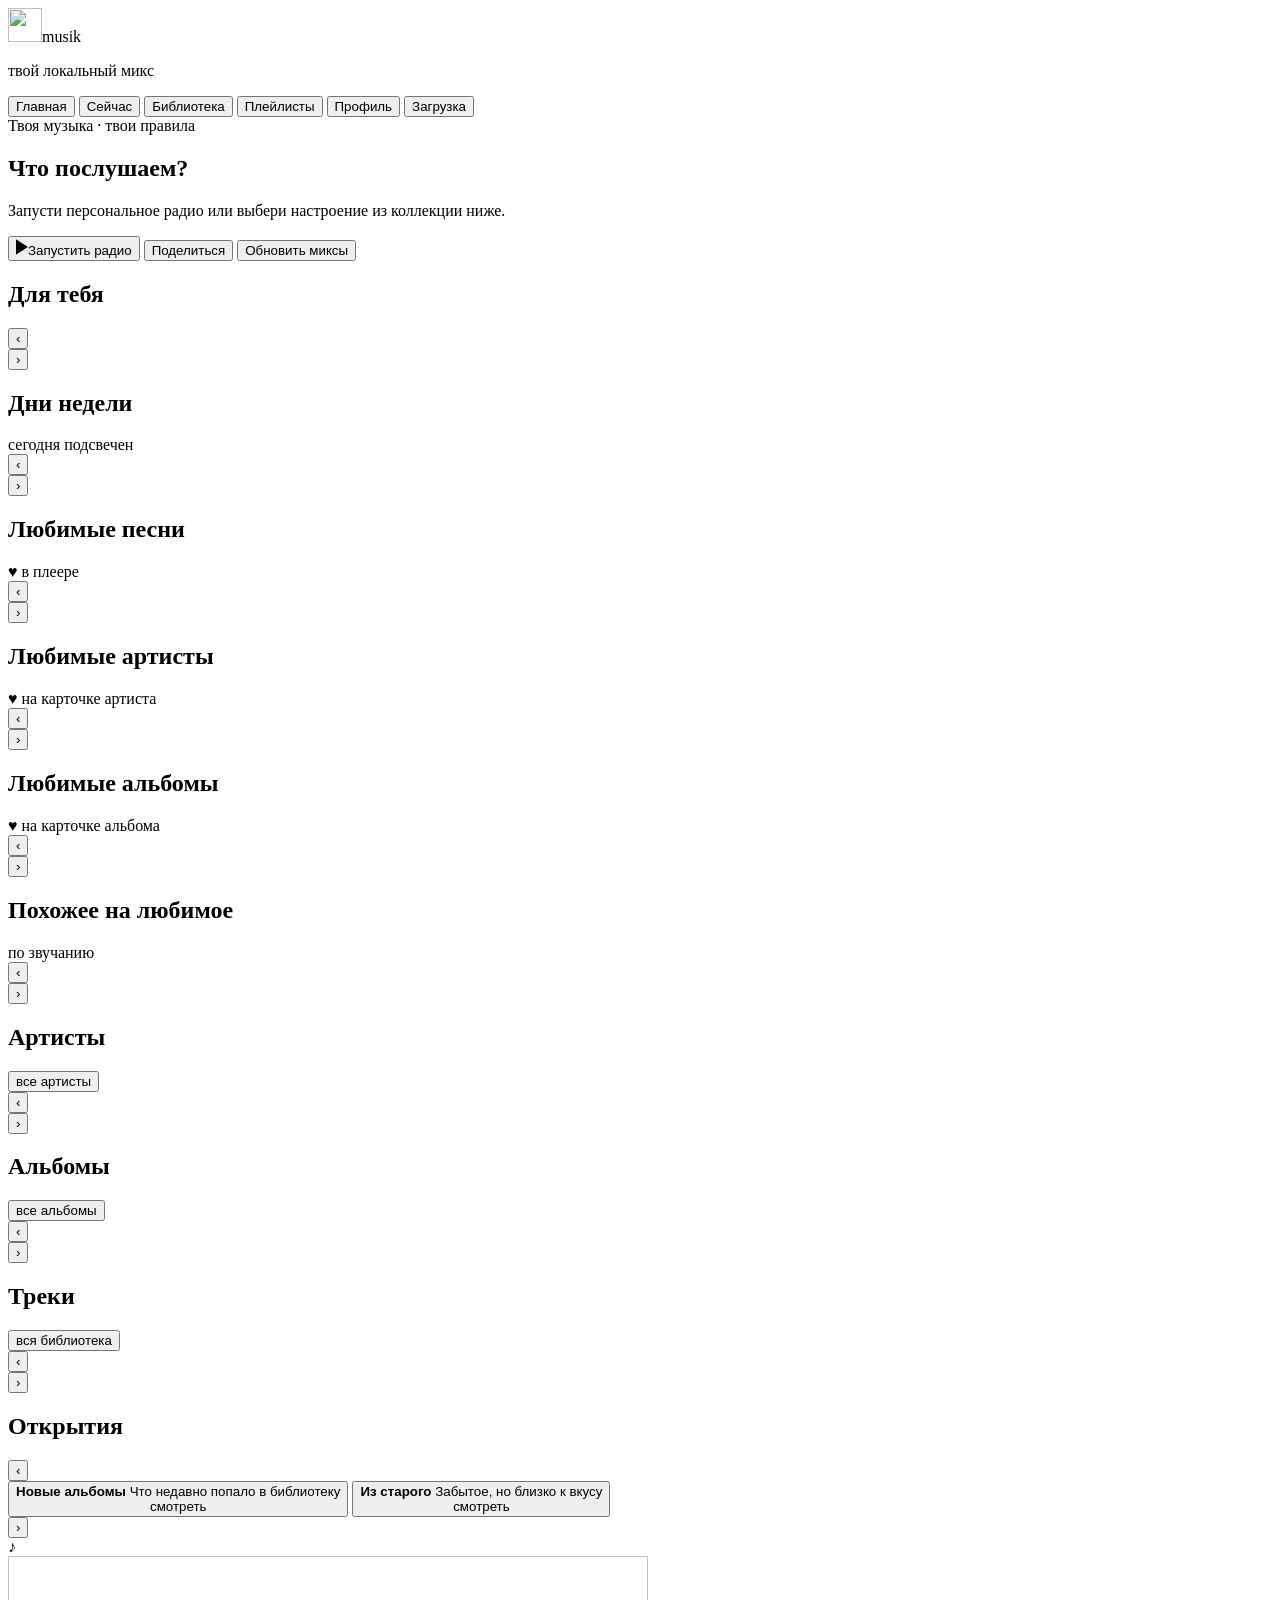
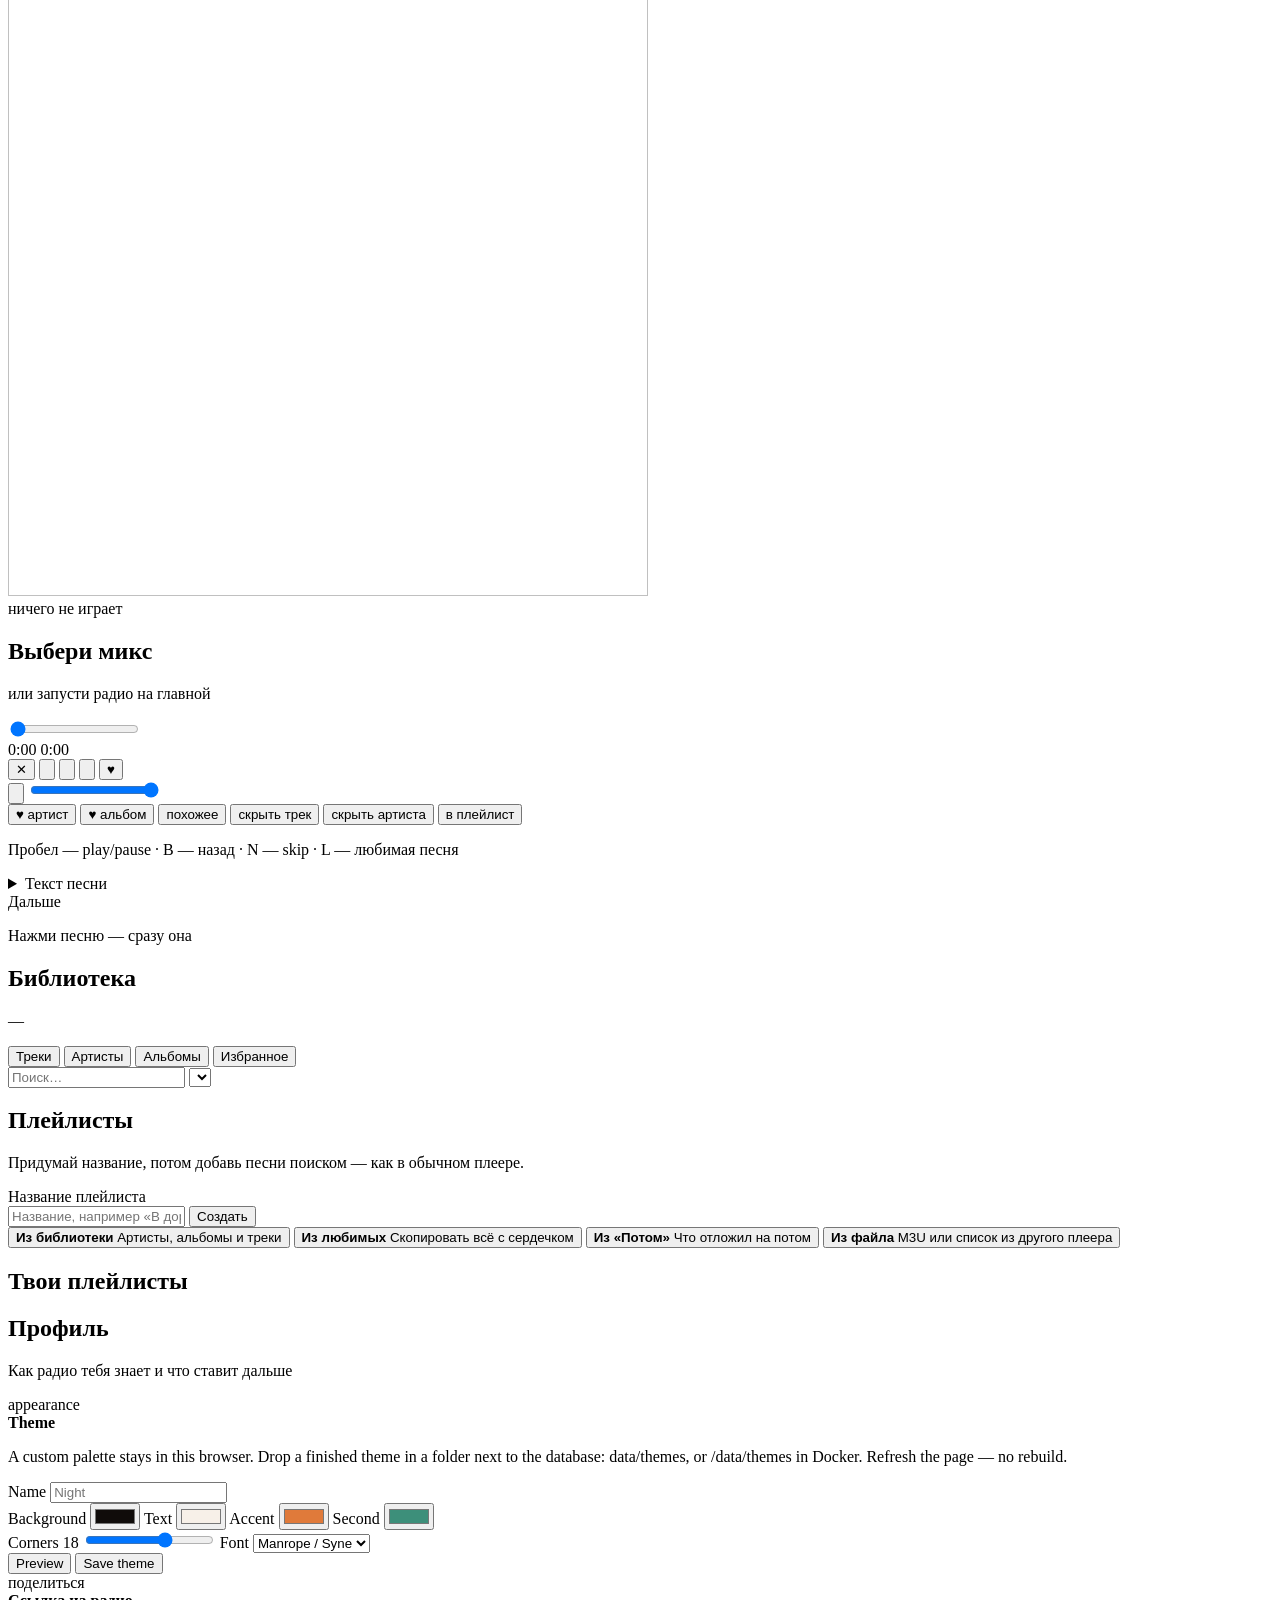
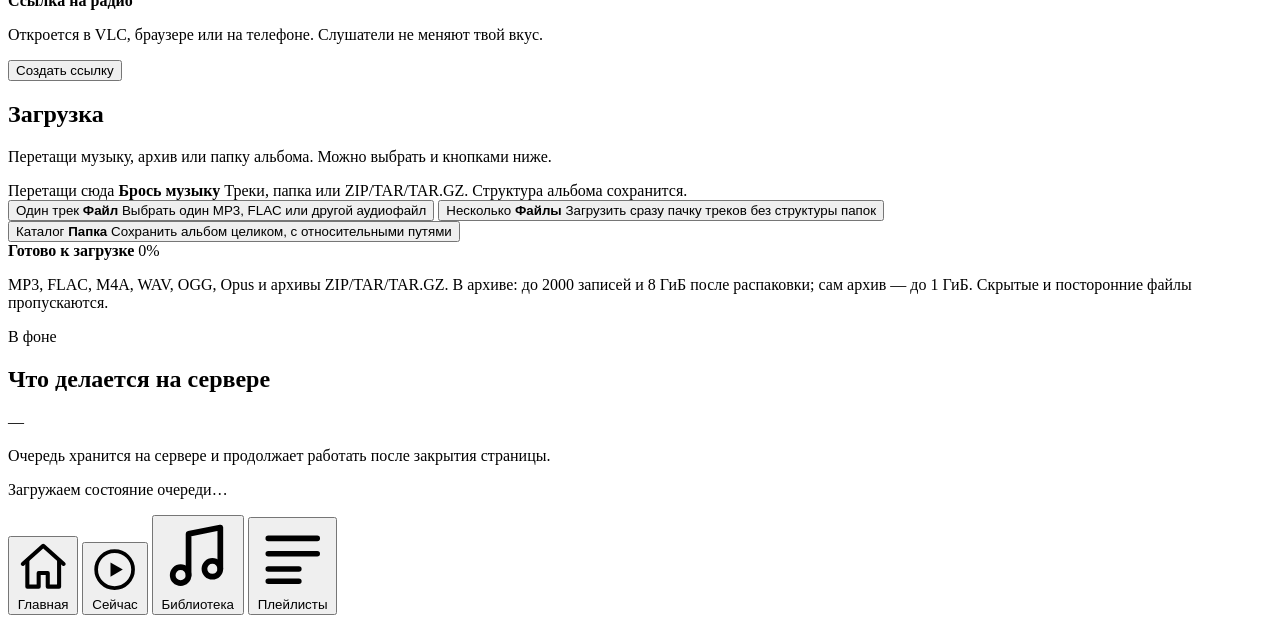
==== player/internal/static/index.html @ 5fa60661 "Accept album archives in uploads; prepare one mobile representation Uploads: - ZIP, TAR and TAR.GZ a" ====
<!DOCTYPE html>
<html lang="ru">
<head>
  <meta charset="utf-8" />
  <meta name="viewport" content="width=device-width, initial-scale=1, viewport-fit=cover" />
  <meta name="theme-color" content="#1a120c" />
  <script>
    (function () {
      try {
        var saved = JSON.parse(localStorage.getItem("musik_theme") || "null");
        if (saved && saved.id === "omarchy") {
          saved.id = "retro";
          localStorage.setItem("musik_theme", JSON.stringify(saved));
        }
        if (!saved || !saved.id || saved.id === "ember") return;
        var root = document.documentElement;
        if (/^[a-z][a-z0-9-]{0,31}$/.test(saved.id)) root.dataset.theme = saved.id;
        else if (saved.tokens) {
          root.dataset.theme = "custom";
          Object.keys(saved.tokens).forEach(function (key) {
            var value = saved.tokens[key];
            if (key.slice(0, 2) === "--" && typeof value === "string" && value.length < 180 && !/[;{}]|url\s*\(|expression\s*\(/i.test(value)) {
              root.style.setProperty(key, value);
            }
          });
          if (saved.scheme === "light") root.classList.add("theme-light");
        }
        var meta = document.querySelector('meta[name="theme-color"]');
        if (meta && saved.color) meta.setAttribute("content", saved.color);
      } catch (e) {}
    })();
  </script>
  <link rel="manifest" href="/manifest.webmanifest" />
  <link rel="icon" type="image/png" sizes="32x32" href="/icons/favicon-32.png" />
  <link rel="apple-touch-icon" href="/icons/apple-touch-icon.png" />
  <meta name="apple-mobile-web-app-capable" content="yes" />
  <meta name="apple-mobile-web-app-status-bar-style" content="black-translucent" />
  <meta name="apple-mobile-web-app-title" content="musik" />
  <title>musik</title>
  <link rel="stylesheet" href="/fonts.css" />
  <link rel="stylesheet" href="/themes/base.css" />
  <link rel="stylesheet" href="/style.css?v=retro24" />
  <script>
    (function () {
      try {
        var saved = JSON.parse(localStorage.getItem("musik_theme") || "null");
        if (saved && saved.id === "omarchy") saved.id = "retro";
        if (!saved || !/^[a-z][a-z0-9-]{0,31}$/.test(saved.id) || saved.id === "ember") return;
        document.write('<link rel="stylesheet" href="/themes/' + saved.id + '.css?v=retro3">');
      } catch (e) {}
    })();
  </script>
</head>
<body>
  <div id="login-gate" class="login-gate" hidden>
    <form id="login-form" class="login-card" autocomplete="current-password">
      <div class="brand"><img class="brand-logo" src="/icons/logo.png" alt="" width="34" height="34" decoding="async" />musik</div>
      <p class="tagline">Введи пароль, чтобы открыть библиотеку</p>
      <label class="sr-only" for="login-password">Пароль</label>
      <input id="login-password" type="password" name="password" placeholder="Пароль" required autofocus />
      <button type="submit" class="btn primary" id="login-submit">Войти</button>
      <p class="login-error" id="login-error" hidden></p>
    </form>
  </div>

  <div class="shell" id="app-shell">
    <header class="top">
      <div class="brand-block">
        <div class="brand"><img class="brand-logo" src="/icons/logo.png" alt="" width="34" height="34" decoding="async" />musik</div>
        <p class="tagline" id="maturity">твой локальный микс</p>
      </div>
      <nav class="tabs" aria-label="Разделы">
        <button type="button" class="tab active" data-view="home" aria-current="page">Главная</button>
        <button type="button" class="tab" data-view="player">Сейчас</button>
        <button type="button" class="tab" data-view="library">Библиотека</button>
        <button type="button" class="tab" data-view="collections">Плейлисты</button>
        <button type="button" class="tab" data-view="profile">Профиль</button>
        <button type="button" class="tab" data-view="upload">Загрузка</button>
        <button type="button" class="tab logout-tab" id="btn-logout" title="Выйти из аккаунта" hidden>Выйти</button>
      </nav>
    </header>

    <main>
      <section id="view-home" class="view active">
        <div class="home-intro">
          <div class="home-copy">
            <span class="eyebrow">Твоя музыка · твои правила</span>
            <h1>Что послушаем?</h1>
            <p>Запусти персональное радио или выбери настроение из коллекции ниже.</p>
          </div>
          <div class="home-actions">
            <button type="button" class="btn primary hero-play" id="btn-radio"><svg class="glyph" viewBox="8.75 5.5 10 13" width="12" height="16" aria-hidden="true"><path fill="currentColor" d="M8.75 5.5v13l10-6.5z"/></svg>Запустить радио</button>
            <button type="button" class="btn" id="btn-share-radio" title="Ссылка для VLC, браузера или телефона">Поделиться</button>
            <button type="button" class="btn quiet" id="btn-refresh-mixes">
              <span id="refresh-label">Обновить миксы</span>
            </button>
          </div>
          <div class="home-status">
            <p class="status-line" id="job-status" hidden></p>
            <p class="status-line" id="share-url-line" hidden></p>
          </div>
        </div>

        <section class="shelf">
          <div class="shelf-head">
            <h2>Для тебя</h2>
            <span class="shelf-hint" id="mix-hint"></span>
          </div>
          <div class="shelf-rail">
            <button type="button" class="shelf-nav prev" data-for="mix-cards" aria-label="Назад">‹</button>
            <div class="shelf-row" id="mix-cards"></div>
            <button type="button" class="shelf-nav next" data-for="mix-cards" aria-label="Вперёд">›</button>
          </div>
        </section>

        <section class="shelf">
          <div class="shelf-head">
            <h2>Дни недели</h2>
            <span class="shelf-hint">сегодня подсвечен</span>
          </div>
          <div class="shelf-rail">
            <button type="button" class="shelf-nav prev" data-for="weekday-cards" aria-label="Назад">‹</button>
            <div class="shelf-row" id="weekday-cards"></div>
            <button type="button" class="shelf-nav next" data-for="weekday-cards" aria-label="Вперёд">›</button>
          </div>
        </section>

        <section class="shelf">
          <div class="shelf-head">
            <h2>Любимые песни</h2>
            <span class="shelf-hint" id="fav-hint">♥ в плеере</span>
          </div>
          <div class="shelf-rail">
            <button type="button" class="shelf-nav prev" data-for="home-favorites" aria-label="Назад">‹</button>
            <div class="shelf-row smooth" id="home-favorites"></div>
            <button type="button" class="shelf-nav next" data-for="home-favorites" aria-label="Вперёд">›</button>
          </div>
        </section>

        <section class="shelf">
          <div class="shelf-head">
            <h2>Любимые артисты</h2>
            <span class="shelf-hint">♥ на карточке артиста</span>
          </div>
          <div class="shelf-rail">
            <button type="button" class="shelf-nav prev" data-for="home-fav-artists" aria-label="Назад">‹</button>
            <div class="shelf-row smooth" id="home-fav-artists"></div>
            <button type="button" class="shelf-nav next" data-for="home-fav-artists" aria-label="Вперёд">›</button>
          </div>
        </section>

        <section class="shelf">
          <div class="shelf-head">
            <h2>Любимые альбомы</h2>
            <span class="shelf-hint">♥ на карточке альбома</span>
          </div>
          <div class="shelf-rail">
            <button type="button" class="shelf-nav prev" data-for="home-fav-albums" aria-label="Назад">‹</button>
            <div class="shelf-row smooth" id="home-fav-albums"></div>
            <button type="button" class="shelf-nav next" data-for="home-fav-albums" aria-label="Вперёд">›</button>
          </div>
        </section>

        <section class="shelf">
          <div class="shelf-head">
            <h2>Похожее на любимое</h2>
            <span class="shelf-hint" id="rec-hint">по звучанию</span>
          </div>
          <div class="shelf-rail">
            <button type="button" class="shelf-nav prev" data-for="home-similar" aria-label="Назад">‹</button>
            <div class="shelf-row smooth" id="home-similar"></div>
            <button type="button" class="shelf-nav next" data-for="home-similar" aria-label="Вперёд">›</button>
          </div>
        </section>

        <section class="shelf">
          <div class="shelf-head">
            <h2>Артисты</h2>
            <div class="shelf-head-actions">
              <button type="button" class="text-link" data-lib-tab="artists">все артисты</button>
            </div>
          </div>
          <div class="shelf-rail">
            <button type="button" class="shelf-nav prev" data-for="home-artists" aria-label="Назад">‹</button>
            <div class="shelf-row smooth" id="home-artists"></div>
            <button type="button" class="shelf-nav next" data-for="home-artists" aria-label="Вперёд">›</button>
          </div>
        </section>

        <section class="shelf">
          <div class="shelf-head">
            <h2>Альбомы</h2>
            <div class="shelf-head-actions">
              <button type="button" class="text-link" data-lib-tab="albums">все альбомы</button>
            </div>
          </div>
          <div class="shelf-rail">
            <button type="button" class="shelf-nav prev" data-for="home-albums" aria-label="Назад">‹</button>
            <div class="shelf-row smooth" id="home-albums"></div>
            <button type="button" class="shelf-nav next" data-for="home-albums" aria-label="Вперёд">›</button>
          </div>
        </section>

        <section class="shelf">
          <div class="shelf-head">
            <h2>Треки</h2>
            <button type="button" class="text-link" data-lib-tab="tracks">вся библиотека</button>
          </div>
          <div class="shelf-rail">
            <button type="button" class="shelf-nav prev" data-for="home-tracks" aria-label="Назад">‹</button>
            <div class="shelf-row smooth" id="home-tracks"></div>
            <button type="button" class="shelf-nav next" data-for="home-tracks" aria-label="Вперёд">›</button>
          </div>
        </section>

        <section class="shelf">
          <div class="shelf-head"><h2>Открытия</h2></div>
          <div class="shelf-rail">
            <button type="button" class="shelf-nav prev" data-for="discover-cards" aria-label="Назад">‹</button>
            <div class="shelf-row" id="discover-cards">
              <button type="button" class="mix-card tone-b" id="btn-discover-new" data-tips="new">
                <div class="cover-blob blob-a"></div>
                <strong>Новые альбомы</strong>
                <span>Что недавно попало в библиотеку</span>
                <div class="mix-meta">смотреть</div>
              </button>
              <button type="button" class="mix-card tone-c" id="btn-discover-old" data-tips="old">
                <div class="cover-blob blob-b"></div>
                <strong>Из старого</strong>
                <span>Забытое, но близко к вкусу</span>
                <div class="mix-meta">смотреть</div>
              </button>
            </div>
            <button type="button" class="shelf-nav next" data-for="discover-cards" aria-label="Вперёд">›</button>
          </div>
          <div id="tips-panel" class="tips-panel hidden"></div>
        </section>
      </section>

      <section id="view-player" class="view">
        <div class="now-stage">
          <div class="now-art" id="art">
            <div class="art-fallback" id="art-fallback">♪</div>
            <img id="art-img" alt="" width="640" height="640" decoding="async">
          </div>
          <div class="now-meta">
            <div class="now-kicker">
              <div class="label" id="mode-label">ничего не играет</div>
              <span id="now-source" class="tag" hidden></span>
            </div>
            <h2 id="title">Выбери микс</h2>
            <p id="artist">или запусти радио на главной</p>

            <div class="progress-wrap">
              <input type="range" id="seek" min="0" max="1000" value="0" step="1" aria-label="Прогресс" />
              <div class="time-row">
                <span id="time-cur">0:00</span>
                <span id="time-dur">0:00</span>
              </div>
            </div>

            <audio id="audio" preload="metadata"></audio>

            <div class="transport">
              <div class="transport-btns">
                <button type="button" class="icon-btn" id="btn-dislike" title="Dislike">✕</button>
                <button type="button" class="icon-btn" id="btn-back" title="Назад"><svg class="glyph" viewBox="0 0 24 24" aria-hidden="true"><path fill="currentColor" d="M5.6 5.2h2.2v13.6H5.6zm11.6.3v13.6L8.4 12z"/></svg></button>
                <button type="button" class="icon-btn play-btn" id="btn-play" title="Play/Pause"><svg class="glyph" viewBox="0 0 24 24" aria-hidden="true"><path fill="currentColor" d="M8.75 5.5v13l10-6.5z"/></svg></button>
                <button type="button" class="icon-btn" id="btn-skip" title="Skip"><svg class="glyph" viewBox="0 0 24 24" aria-hidden="true"><path fill="currentColor" d="M16.2 5.2h2.2v13.6h-2.2zM6.8 5.5v13.6L15.6 12z"/></svg></button>
                <button type="button" class="icon-btn" id="btn-like" title="Любимая песня">♥</button>
              </div>
              <div class="volume-row">
                <button type="button" class="icon-btn sm" id="btn-mute" title="Звук" aria-label="Звук"><svg class="glyph" viewBox="0 0 24 24" aria-hidden="true"><path fill="currentColor" d="M4.5 9.2h3.4L12.2 5v14l-4.3-4.2H4.5z"/><path fill="none" stroke="currentColor" stroke-width="1.8" stroke-linecap="round" d="M16 9.2a4.2 4.2 0 0 1 0 5.6M18.2 7a7 7 0 0 1 0 10"/></svg></button>
                <input class="slider" id="volume" type="range" min="0" max="1" step="0.01" value="1" aria-label="Громкость">
              </div>
            </div>
            <div class="fav-extra">
              <button type="button" class="chip queue-open" id="btn-queue-open" hidden>Дальше в радио</button>
              <button type="button" class="chip" id="btn-fav-artist">♥ артист</button>
              <button type="button" class="chip" id="btn-fav-album">♥ альбом</button>
              <button type="button" class="chip" id="btn-similar-now">похожее</button>
              <button type="button" class="chip" id="btn-hide-track">скрыть трек</button>
              <button type="button" class="chip" id="btn-hide-artist">скрыть артиста</button>
              <button type="button" class="chip" id="btn-add-pl">в плейлист</button>
            </div>
            <p class="hint-keys">Пробел — play/pause · B — назад · N — skip · L — любимая песня</p>
            <details class="lyrics-box" id="lyrics-box">
              <summary>Текст песни</summary>
              <pre id="lyrics-text" class="lyrics-text">—</pre>
            </details>
          </div>
        </div>
        <div class="queue-panel">
          <div class="queue-head">
            <div>
              <div class="label" id="playlist-label">Дальше</div>
              <p class="sub" id="queue-hint">Нажми песню — сразу она</p>
            </div>
            <span class="shelf-hint" id="queue-count"></span>
          </div>
          <ol id="playlist" class="playlist"></ol>
          <ol id="queue" class="playlist" hidden></ol>
        </div>
      </section>

      <section id="view-library" class="view">
        <h1 class="page-title">Библиотека</h1>
        <p class="sub" id="lib-count">—</p>
        <div class="seg" role="tablist" aria-label="Разделы библиотеки">
          <button type="button" class="seg-btn active" data-lib="tracks">Треки</button>
          <button type="button" class="seg-btn" data-lib="artists">Артисты</button>
          <button type="button" class="seg-btn" data-lib="albums">Альбомы</button>
          <button type="button" class="seg-btn" data-lib="favorites">Избранное</button>
        </div>
        <div class="lib-tools">
          <input id="lib-filter" type="search" placeholder="Поиск…" autocomplete="off" />
          <select id="lib-sort" aria-label="Сортировка"></select>
        </div>
        <div id="lib-artist-head" class="lib-artist-head" hidden>
          <button type="button" class="text-link" id="lib-artist-back">← все артисты</button>
          <div class="lib-artist-title">
            <div class="lib-artist-photo" id="lib-artist-photo" hidden></div>
            <div>
              <h2 id="lib-artist-name"></h2>
              <p class="sub" id="lib-artist-meta"></p>
            </div>
          </div>
          <div class="lib-artist-actions">
            <button type="button" class="tiny" id="lib-artist-play">▶ Слушать всё</button>
            <button type="button" class="tiny" id="lib-artist-radio">Радио</button>
            <button type="button" class="tiny" id="lib-artist-playlist">В плейлист</button>
          </div>
        </div>
        <ul id="lib-list" class="track-list"></ul>
        <div id="lib-grid" class="lib-grid" hidden></div>
      </section>

      <section id="view-collections" class="view">
        <h1 class="page-title">Плейлисты</h1>
        <p class="sub">Придумай название, потом добавь песни поиском — как в обычном плеере.</p>

        <div class="panel pl-create">
          <label class="sr-only" for="pl-name">Название плейлиста</label>
          <div class="pl-create-row">
            <input id="pl-name" type="text" placeholder="Название, например «В дорогу»" autocomplete="off" />
            <button type="button" class="btn primary" id="btn-pl-create">Создать</button>
          </div>
          <div class="pl-quick">
            <button type="button" class="pl-quick-card" id="btn-pl-from-lib">
              <strong>Из библиотеки</strong>
              <span>Артисты, альбомы и треки</span>
            </button>
            <button type="button" class="pl-quick-card" id="btn-pl-from-fav">
              <strong>Из любимых</strong>
              <span>Скопировать всё с сердечком</span>
            </button>
            <button type="button" class="pl-quick-card" id="btn-pl-from-later">
              <strong>Из «Потом»</strong>
              <span>Что отложил на потом</span>
            </button>
            <button type="button" class="pl-quick-card" id="btn-pl-import">
              <strong>Из файла</strong>
              <span>M3U или список из другого плеера</span>
            </button>
          </div>
          <input id="pl-import-file" type="file" accept=".m3u,.m3u8,.json,text/plain,application/json" hidden />
        </div>

        <h2 class="pl-section-title">Твои плейлисты</h2>
        <div id="pl-list" class="pl-grid"></div>
        <div id="pl-detail" class="panel pl-detail" hidden></div>
      </section>

      <section id="view-profile" class="view">
        <h1 class="page-title">Профиль</h1>
        <p class="sub">Как радио тебя знает и что ставит дальше</p>
        <div id="settings-box" class="panel settings-panel"></div>
        <div class="panel theme-panel" id="theme-box">
          <div class="panel-kicker">appearance</div>
          <strong>Theme</strong>
          <p class="sub">A custom palette stays in this browser. Drop a finished theme in a folder next to the database: data/themes, or /data/themes in Docker. Refresh the page — no rebuild.</p>
          <div id="theme-list" class="theme-list"></div>
          <form id="theme-form" class="theme-form">
            <label>Name
              <input id="theme-name" type="text" maxlength="32" placeholder="Night" required />
            </label>
            <div class="theme-colors">
              <label>Background <input id="theme-bg" type="color" value="#100c0a" /></label>
              <label>Text <input id="theme-fg" type="color" value="#f7f0e8" /></label>
              <label>Accent <input id="theme-accent" type="color" value="#e07a3a" /></label>
              <label>Second <input id="theme-accent2" type="color" value="#3d8f7a" /></label>
            </div>
            <label>Corners <span id="theme-radius-val">18</span>
              <input id="theme-radius" type="range" min="0" max="28" value="18" />
            </label>
            <label>Font
              <select id="theme-font">
                <option value="ember">Manrope / Syne</option>
                <option value="grotesk">Space Grotesk</option>
                <option value="pixel">Pixel</option>
                <option value="system">System</option>
              </select>
            </label>
            <div class="theme-form-actions">
              <button type="button" class="btn" id="theme-preview">Preview</button>
              <button type="submit" class="btn primary">Save theme</button>
            </div>
          </form>
        </div>
        <div id="profile-box" class="panel"></div>
        <div id="monitor-box" class="panel monitor-panel"></div>
        <div id="contexts-box" class="panel"></div>
        <div id="rules-box" class="panel"></div>
        <div class="panel" id="share-box">
          <div class="panel-kicker">поделиться</div>
          <strong>Ссылка на радио</strong>
          <p class="sub share-description">Откроется в VLC, браузере или на телефоне. Слушатели не меняют твой вкус.</p>
          <button type="button" class="btn" id="btn-share-radio-profile">Создать ссылку</button>
          <ul id="share-list" class="share-list"></ul>
        </div>
        <button type="button" class="btn" id="btn-logout-profile" hidden>Выйти</button>
      </section>

      <section id="view-upload" class="view">
        <h1 class="page-title">Загрузка</h1>
        <p class="sub">Перетащи музыку, архив или папку альбома. Можно выбрать и кнопками ниже.</p>
        <input id="upload-file" type="file" accept=".mp3,.flac,.m4a,.wav,.ogg,.opus,.zip,.tar,.tar.gz,.tgz,audio/*" hidden />
        <input id="upload-files" type="file" accept=".mp3,.flac,.m4a,.wav,.ogg,.opus,.zip,.tar,.tar.gz,.tgz,audio/*" multiple hidden />
        <input id="upload-folder" type="file" accept=".mp3,.flac,.m4a,.wav,.ogg,.opus,.zip,.tar,.tar.gz,.tgz,audio/*" webkitdirectory directory multiple hidden />
        <div class="dropzone" id="upload-drop" tabindex="0">
          <span class="upload-card-kicker">Перетащи сюда</span>
          <strong>Брось музыку</strong>
          <span>Треки, папка или ZIP/TAR/TAR.GZ. Структура альбома сохранится.</span>
        </div>
        <div class="upload-grid">
          <button type="button" class="upload-card" id="btn-upload-file">
            <span class="upload-card-kicker">Один трек</span>
            <strong>Файл</strong>
            <span>Выбрать один MP3, FLAC или другой аудиофайл</span>
          </button>
          <button type="button" class="upload-card" id="btn-upload-files">
            <span class="upload-card-kicker">Несколько</span>
            <strong>Файлы</strong>
            <span>Загрузить сразу пачку треков без структуры папок</span>
          </button>
          <button type="button" class="upload-card" id="btn-upload-folder">
            <span class="upload-card-kicker">Каталог</span>
            <strong>Папка</strong>
            <span>Сохранить альбом целиком, с относительными путями</span>
          </button>
        </div>
        <div class="op-bar" id="op-bar" data-state="idle">
          <div class="op-bar-head">
            <strong id="op-title">Готово к загрузке</strong>
            <span id="op-pct">0%</span>
          </div>
          <div class="op-track" role="progressbar" aria-valuemin="0" aria-valuemax="100" aria-valuenow="0" id="op-track">
            <div class="op-fill" id="op-fill"></div>
          </div>
          <p class="op-detail" id="op-detail">MP3, FLAC, M4A, WAV, OGG, Opus и архивы ZIP/TAR/TAR.GZ. В архиве: до 2000 записей и 8 ГиБ после распаковки; сам архив — до 1 ГиБ. Скрытые и посторонние файлы пропускаются.</p>
        </div>
        <section class="jobs-panel" aria-labelledby="jobs-title">
          <div class="jobs-head">
            <div>
              <span class="upload-card-kicker">В фоне</span>
              <h2 id="jobs-title">Что делается на сервере</h2>
            </div>
            <span class="jobs-badge" id="jobs-badge">—</span>
          </div>
          <p class="jobs-hint">Очередь хранится на сервере и продолжает работать после закрытия страницы.</p>
          <div class="jobs-list" id="jobs-list">
            <p class="jobs-empty">Загружаем состояние очереди…</p>
          </div>
        </section>
      </section>
    </main>

    <footer class="mini-player" id="mini" hidden>
      <button type="button" class="mini-main" id="mini-open">
        <div class="mini-art" id="mini-art">
          <img id="mini-art-img" alt="" width="96" height="96" decoding="async">
        </div>
        <div class="mini-text">
          <strong id="mini-title">—</strong>
          <span id="mini-artist">—</span>
        </div>
      </button>
      <button type="button" class="icon-btn sm" id="mini-back" title="Назад"><svg class="glyph" viewBox="0 0 24 24" aria-hidden="true"><path fill="currentColor" d="M5.6 5.2h2.2v13.6H5.6zm11.6.3v13.6L8.4 12z"/></svg></button>
      <button type="button" class="icon-btn sm" id="mini-play" title="Play/Pause"><svg class="glyph" viewBox="0 0 24 24" aria-hidden="true"><path fill="currentColor" d="M8.75 5.5v13l10-6.5z"/></svg></button>
      <button type="button" class="icon-btn sm" id="mini-skip" title="Skip"><svg class="glyph" viewBox="0 0 24 24" aria-hidden="true"><path fill="currentColor" d="M16.2 5.2h2.2v13.6h-2.2zM6.8 5.5v13.6L15.6 12z"/></svg></button>
      <label class="mini-volume"><input class="slider" id="mini-volume" type="range" min="0" max="1" step="0.01" value="1" aria-label="Громкость"></label>
    </footer>

    <nav class="mobile-nav" id="mobile-nav" aria-label="Разделы">
      <button type="button" class="tab active" data-view="home" aria-label="Главная">
        <svg class="mnav-icon" viewBox="0 0 24 24" fill="none" stroke="currentColor" stroke-width="1.8" stroke-linecap="round" stroke-linejoin="round" aria-hidden="true"><path d="M3 11 12 3l9 8"/><path d="M5 9.5V21h5v-6h4v6h5V9.5"/></svg>
        <span>Главная</span>
      </button>
      <button type="button" class="tab" data-view="player" aria-label="Сейчас играет">
        <svg class="mnav-icon" viewBox="0 0 24 24" fill="none" stroke="currentColor" stroke-width="1.8" stroke-linecap="round" stroke-linejoin="round" aria-hidden="true"><circle cx="12" cy="12" r="9"/><path d="M10 8.5v7l6-3.5z" fill="currentColor" stroke="none"/></svg>
        <span>Сейчас</span>
      </button>
      <button type="button" class="tab" data-view="library" aria-label="Библиотека">
        <svg class="mnav-icon" viewBox="0 0 24 24" fill="none" stroke="currentColor" stroke-width="1.8" stroke-linecap="round" stroke-linejoin="round" aria-hidden="true"><path d="M9 18V5l10-2v13"/><circle cx="6.5" cy="18" r="2.5"/><circle cx="16.5" cy="16" r="2.5"/></svg>
        <span>Библиотека</span>
      </button>
      <button type="button" class="tab" data-view="collections" aria-label="Плейлисты">
        <svg class="mnav-icon" viewBox="0 0 24 24" fill="none" stroke="currentColor" stroke-width="1.8" stroke-linecap="round" stroke-linejoin="round" aria-hidden="true"><path d="M4 6h16M4 11h16M4 16h10M4 20h10"/></svg>
        <span>Плейлисты</span>
      </button>
    </nav>
  </div>

  <div id="queue-modal" class="queue-modal" hidden>
    <div class="queue-modal-card" role="dialog" aria-labelledby="queue-modal-title">
      <div class="queue-modal-head">
        <strong id="queue-modal-title">Дальше в радио</strong>
        <button type="button" class="icon-btn sm" id="btn-queue-close" aria-label="Закрыть">✕</button>
      </div>
      <ol id="queue-modal-list" class="playlist"></ol>
    </div>
  </div>

  <div id="pl-picker" class="pl-picker" hidden>
    <div class="pl-picker-card" role="dialog" aria-labelledby="pl-picker-title">
      <strong id="pl-picker-title">Куда добавить?</strong>
      <p class="sub" id="pl-picker-sub">Выбери плейлист</p>
      <div id="pl-picker-list" class="pl-picker-list"></div>
      <button type="button" class="btn" id="btn-pl-picker-new">Новый плейлист</button>
      <button type="button" class="btn quiet" id="btn-pl-picker-cancel">Отмена</button>
    </div>
  </div>
  <div id="toast" class="toast" hidden></div>
  <script src="/app.js?v=retro25"></script>
</body>
</html>
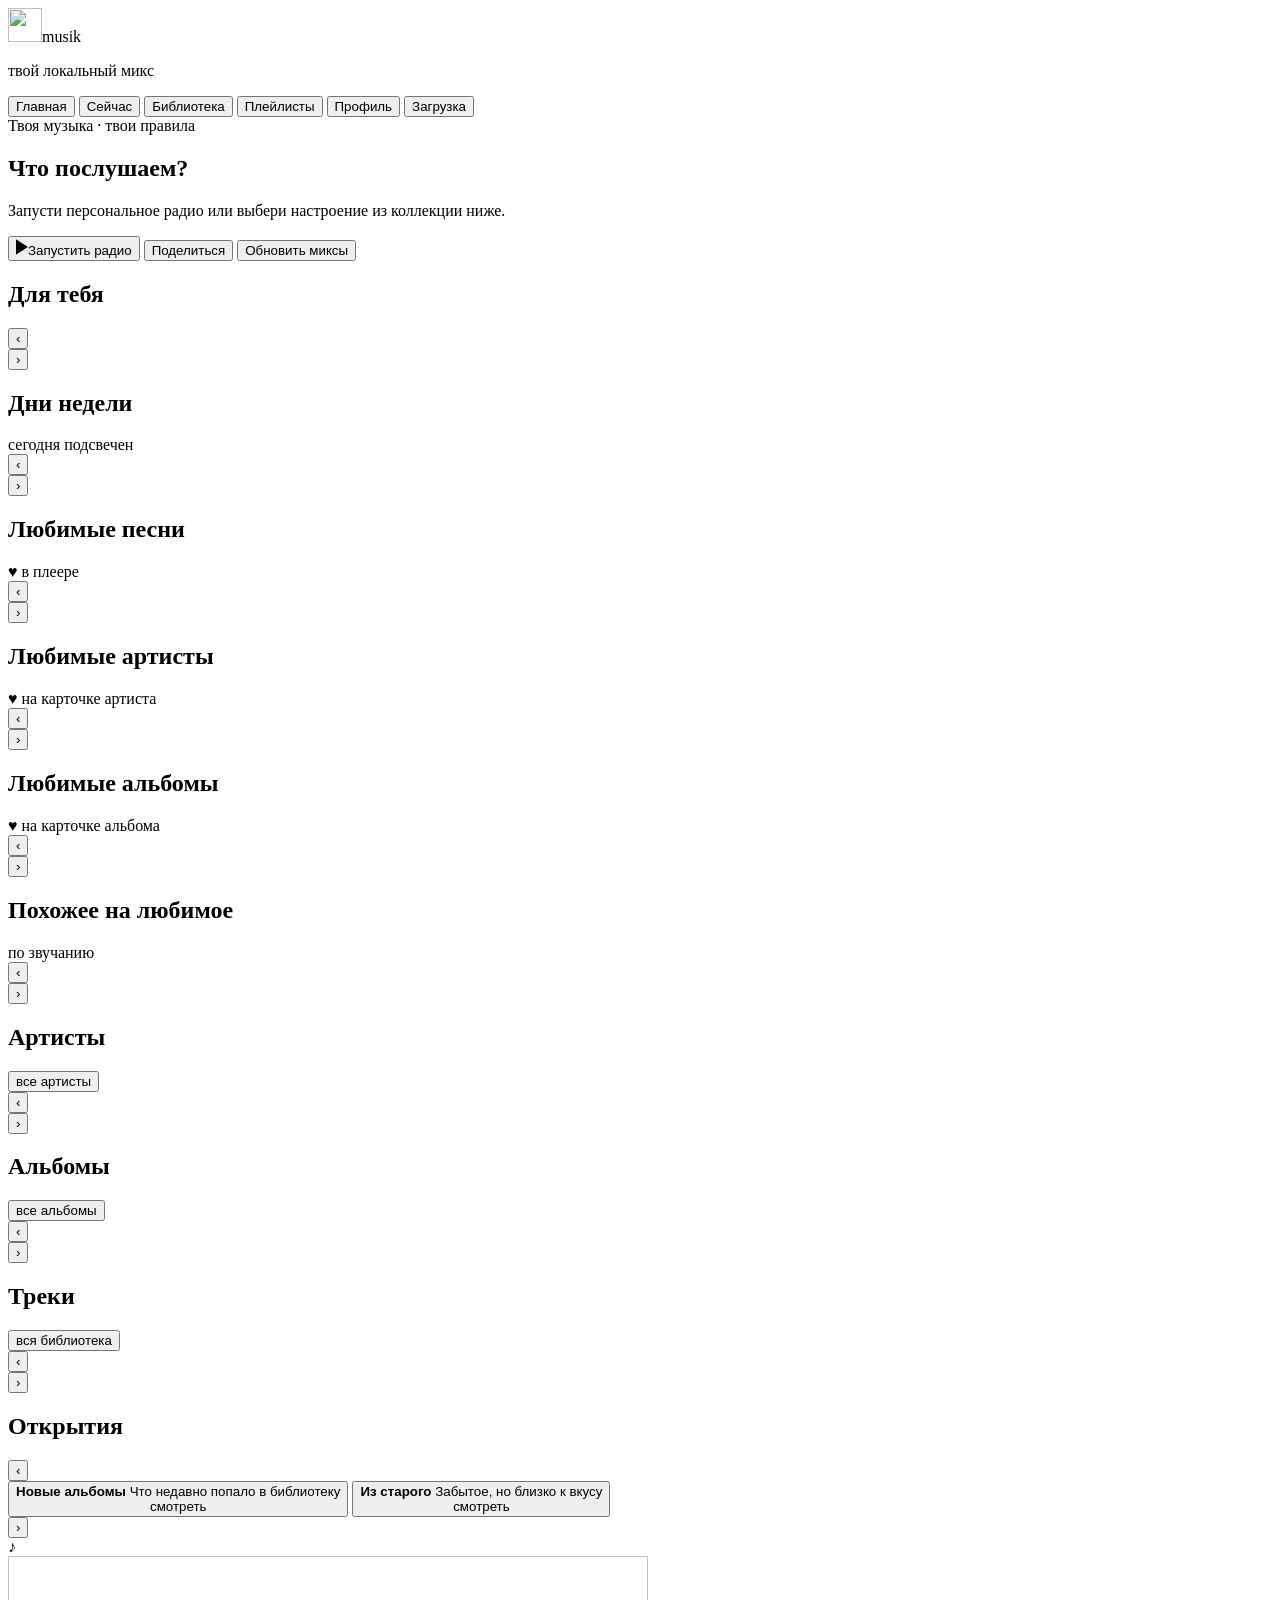
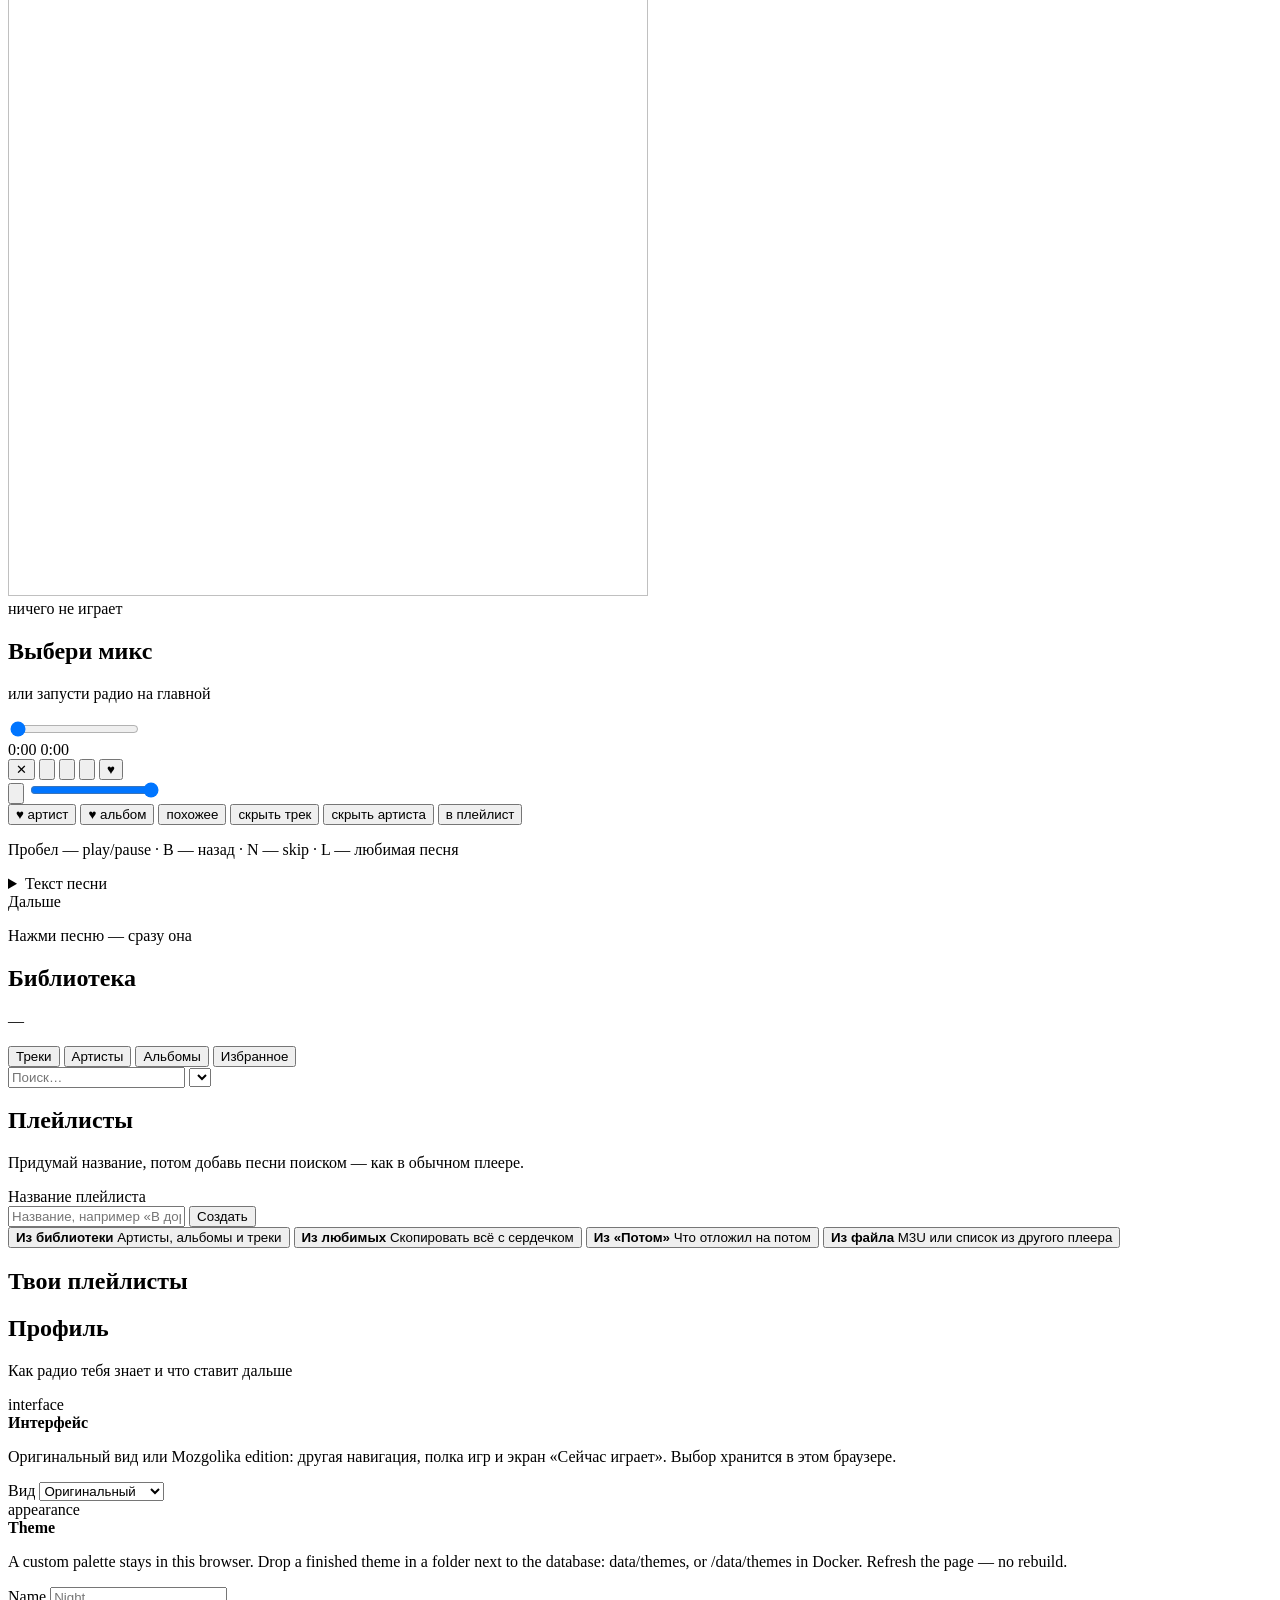
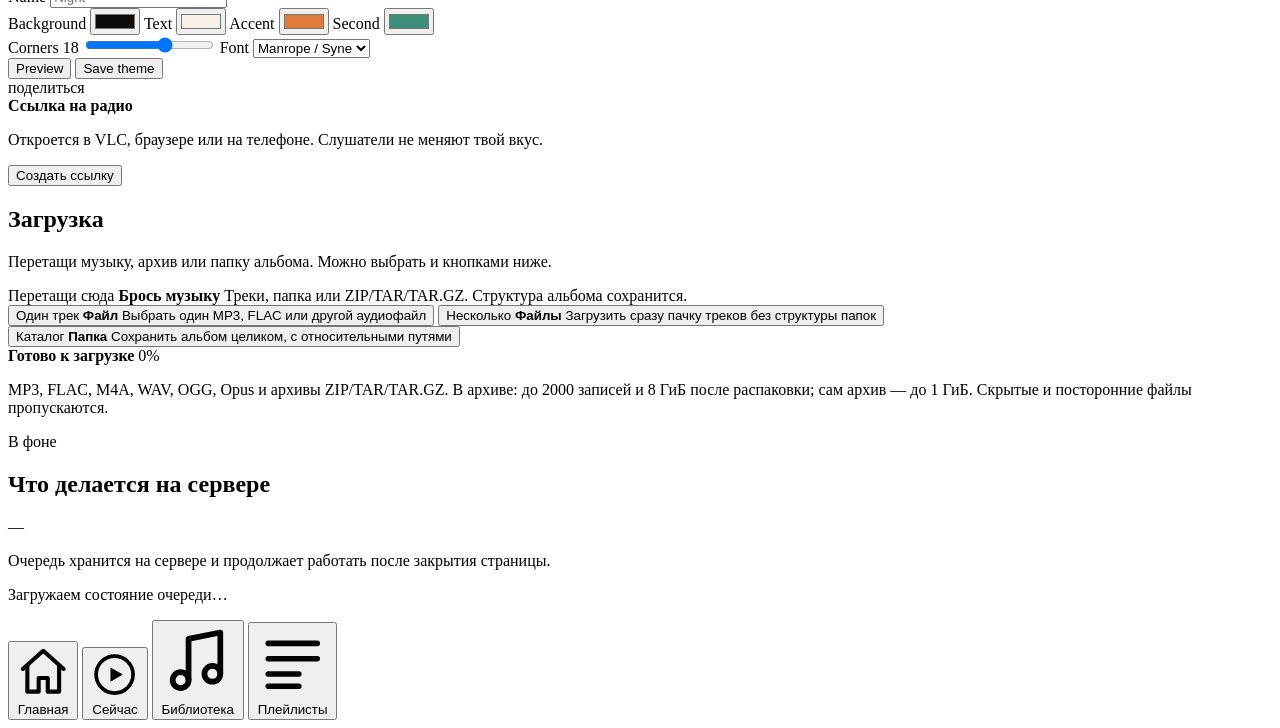
==== commit 8e917be5: "Add Mozgolika edition as a switchable web interface The original interface stays the default and unc" ====
--- a/player/internal/static/index.html
+++ b/player/internal/static/index.html
@@ -375,6 +375,17 @@
         <h1 class="page-title">Профиль</h1>
         <p class="sub">Как радио тебя знает и что ставит дальше</p>
         <div id="settings-box" class="panel settings-panel"></div>
+        <div class="panel" id="ui-box">
+          <div class="panel-kicker">interface</div>
+          <strong>Интерфейс</strong>
+          <p class="sub">Оригинальный вид или Mozgolika edition: другая навигация, полка игр и экран «Сейчас играет». Выбор хранится в этом браузере.</p>
+          <label>Вид
+            <select id="ui-choice">
+              <option value="original">Оригинальный</option>
+              <option value="mozgolika">Mozgolika edition</option>
+            </select>
+          </label>
+        </div>
         <div class="panel theme-panel" id="theme-box">
           <div class="panel-kicker">appearance</div>
           <strong>Theme</strong>
@@ -531,6 +542,6 @@
     </div>
   </div>
   <div id="toast" class="toast" hidden></div>
-  <script src="/app.js?v=retro25"></script>
+  <script src="/app.js?v=retro27"></script>
 </body>
 </html>
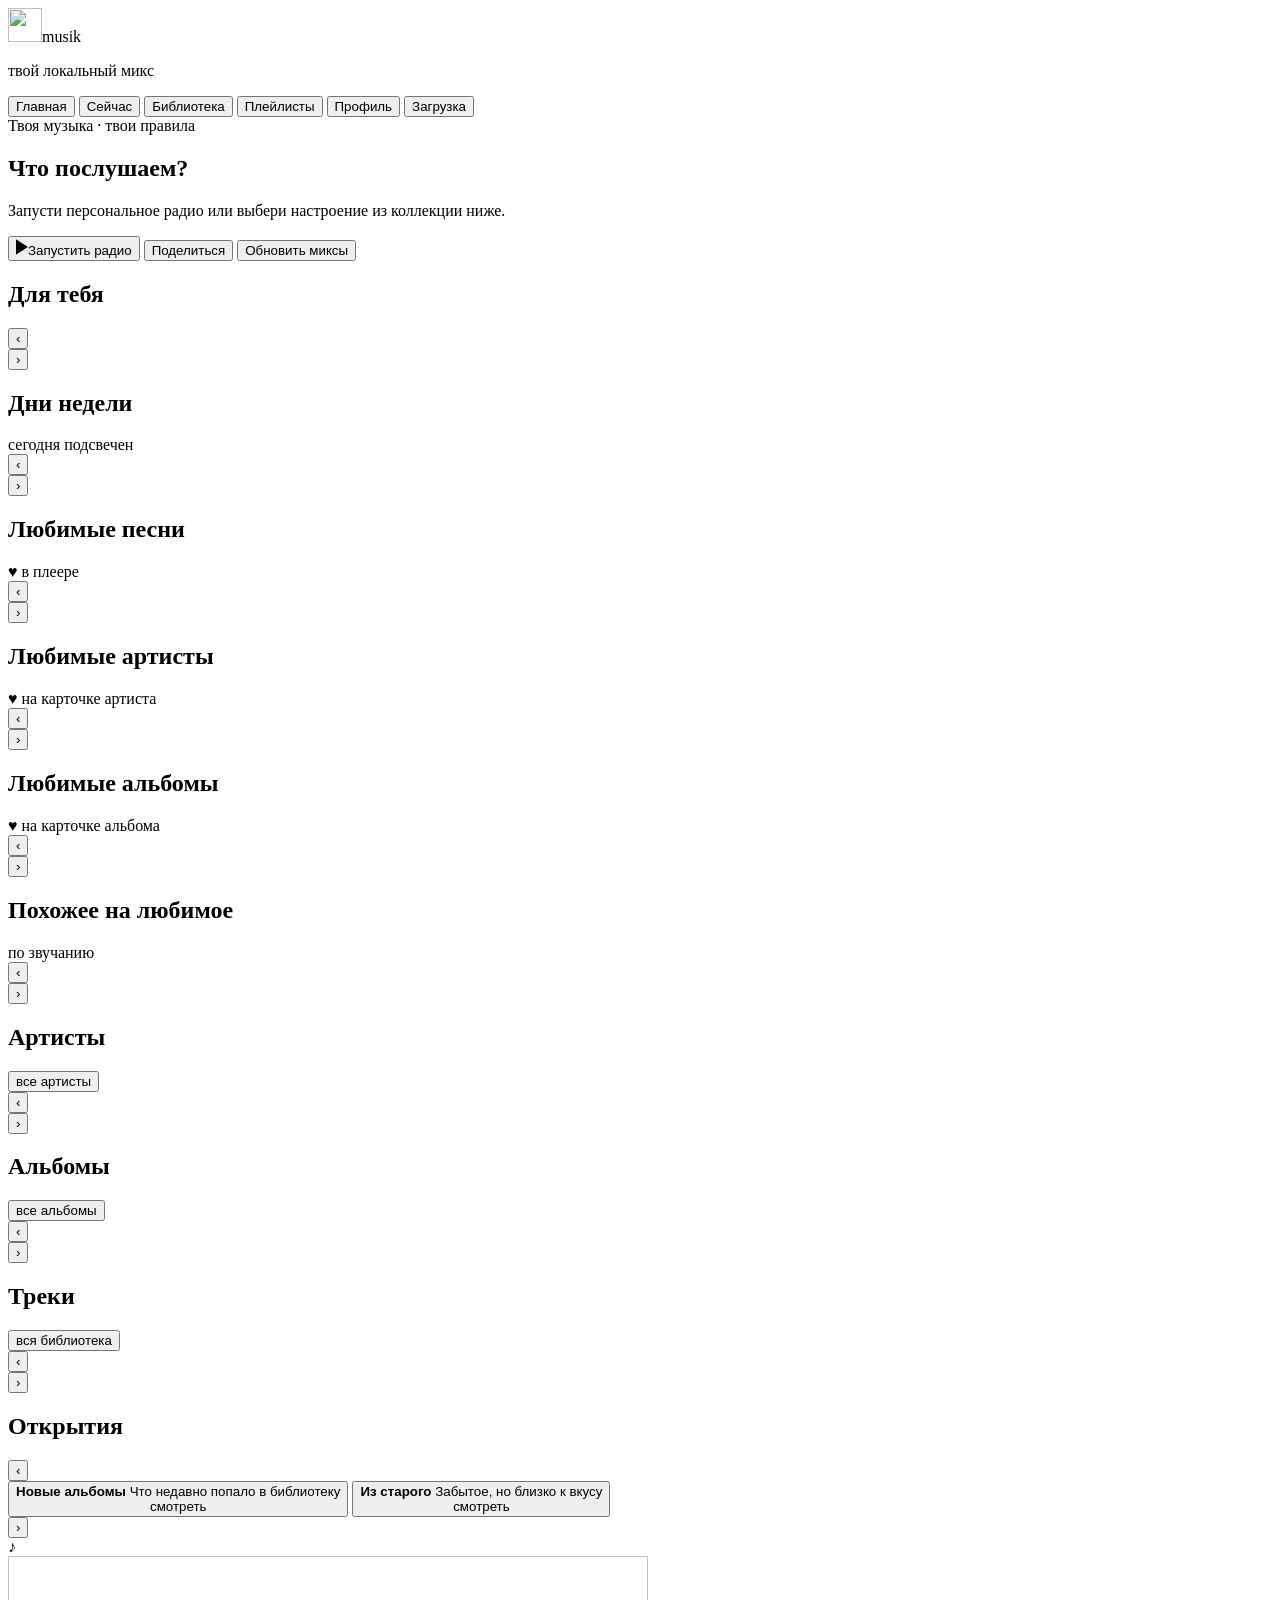
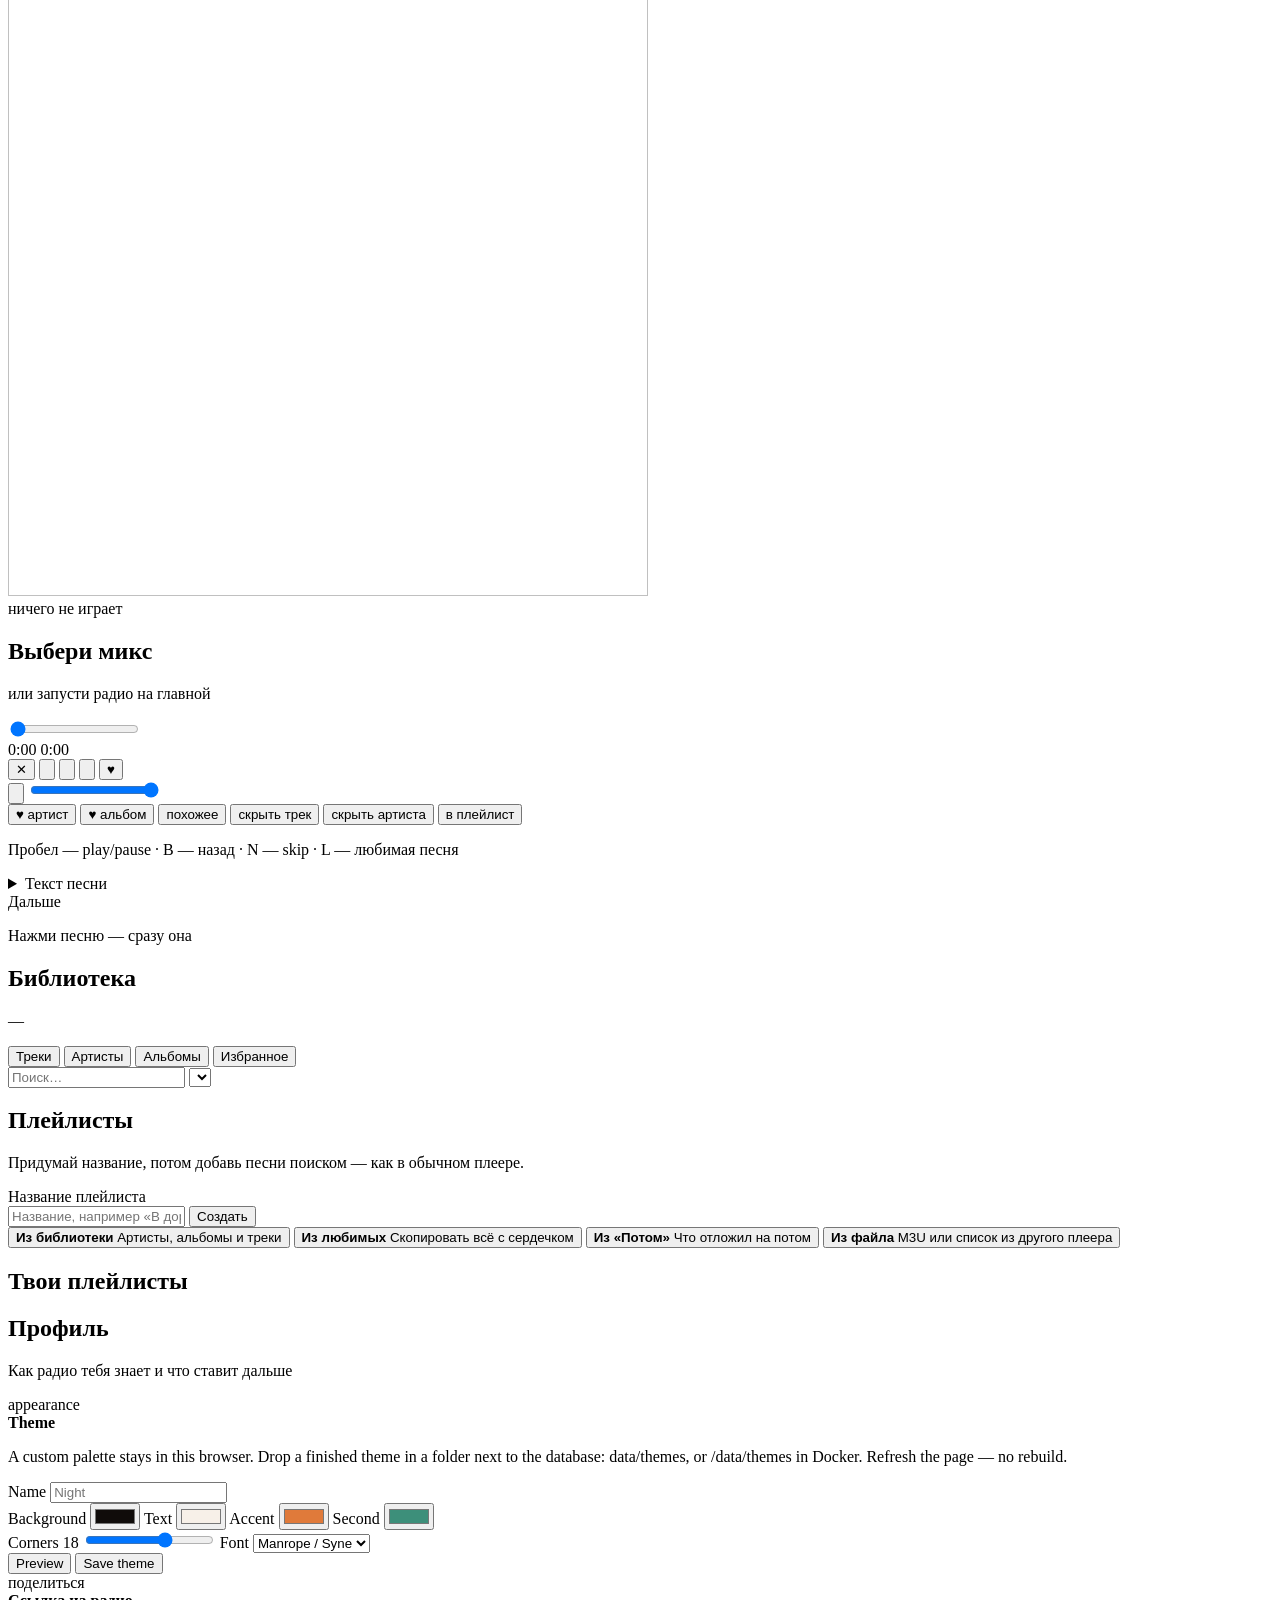
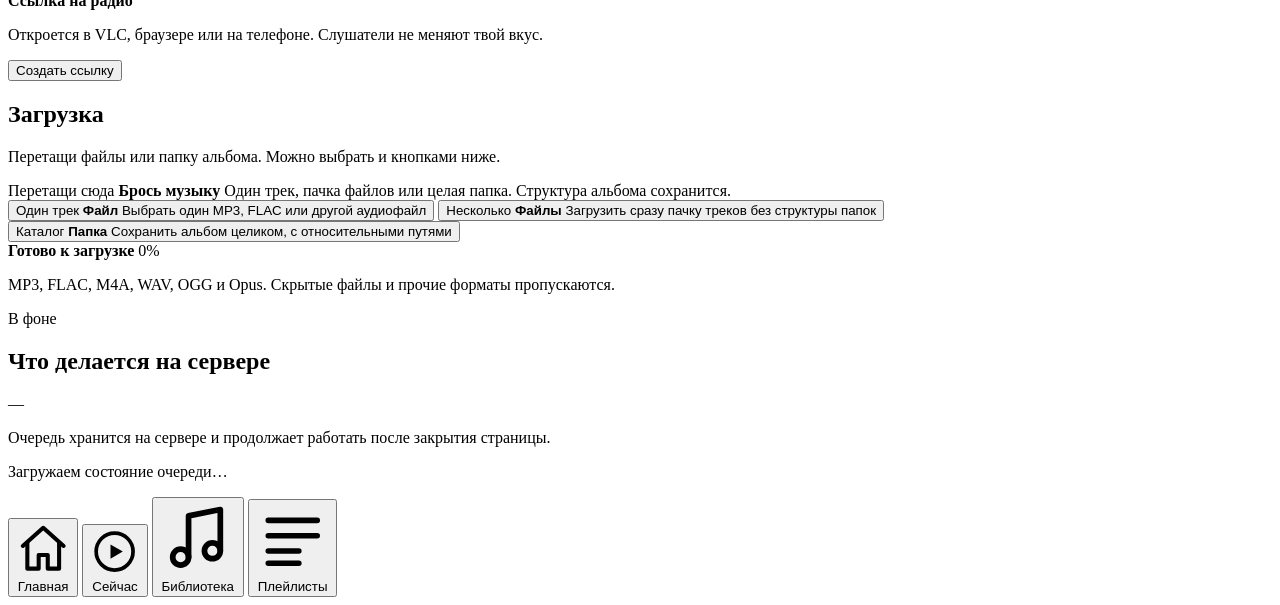
==== commit c83ad7f6: "Keep the radio going past FLACs the browser cannot open Some rips put an ID3v2 tag in front of the F" ====
--- a/player/internal/static/index.html
+++ b/player/internal/static/index.html
@@ -375,17 +375,6 @@
         <h1 class="page-title">Профиль</h1>
         <p class="sub">Как радио тебя знает и что ставит дальше</p>
         <div id="settings-box" class="panel settings-panel"></div>
-        <div class="panel" id="ui-box">
-          <div class="panel-kicker">interface</div>
-          <strong>Интерфейс</strong>
-          <p class="sub">Оригинальный вид или Mozgolika edition: другая навигация, полка игр и экран «Сейчас играет». Выбор хранится в этом браузере.</p>
-          <label>Вид
-            <select id="ui-choice">
-              <option value="original">Оригинальный</option>
-              <option value="mozgolika">Mozgolika edition</option>
-            </select>
-          </label>
-        </div>
         <div class="panel theme-panel" id="theme-box">
           <div class="panel-kicker">appearance</div>
           <strong>Theme</strong>
@@ -434,14 +423,14 @@
 
       <section id="view-upload" class="view">
         <h1 class="page-title">Загрузка</h1>
-        <p class="sub">Перетащи музыку, архив или папку альбома. Можно выбрать и кнопками ниже.</p>
-        <input id="upload-file" type="file" accept=".mp3,.flac,.m4a,.wav,.ogg,.opus,.zip,.tar,.tar.gz,.tgz,audio/*" hidden />
-        <input id="upload-files" type="file" accept=".mp3,.flac,.m4a,.wav,.ogg,.opus,.zip,.tar,.tar.gz,.tgz,audio/*" multiple hidden />
-        <input id="upload-folder" type="file" accept=".mp3,.flac,.m4a,.wav,.ogg,.opus,.zip,.tar,.tar.gz,.tgz,audio/*" webkitdirectory directory multiple hidden />
+        <p class="sub">Перетащи файлы или папку альбома. Можно выбрать и кнопками ниже.</p>
+        <input id="upload-file" type="file" accept=".mp3,.flac,.m4a,.wav,.ogg,.opus,audio/*" hidden />
+        <input id="upload-files" type="file" accept=".mp3,.flac,.m4a,.wav,.ogg,.opus,audio/*" multiple hidden />
+        <input id="upload-folder" type="file" accept=".mp3,.flac,.m4a,.wav,.ogg,.opus,audio/*" webkitdirectory directory multiple hidden />
         <div class="dropzone" id="upload-drop" tabindex="0">
           <span class="upload-card-kicker">Перетащи сюда</span>
           <strong>Брось музыку</strong>
-          <span>Треки, папка или ZIP/TAR/TAR.GZ. Структура альбома сохранится.</span>
+          <span>Один трек, пачка файлов или целая папка. Структура альбома сохранится.</span>
         </div>
         <div class="upload-grid">
           <button type="button" class="upload-card" id="btn-upload-file">
@@ -468,7 +457,7 @@
           <div class="op-track" role="progressbar" aria-valuemin="0" aria-valuemax="100" aria-valuenow="0" id="op-track">
             <div class="op-fill" id="op-fill"></div>
           </div>
-          <p class="op-detail" id="op-detail">MP3, FLAC, M4A, WAV, OGG, Opus и архивы ZIP/TAR/TAR.GZ. В архиве: до 2000 записей и 8 ГиБ после распаковки; сам архив — до 1 ГиБ. Скрытые и посторонние файлы пропускаются.</p>
+          <p class="op-detail" id="op-detail">MP3, FLAC, M4A, WAV, OGG и Opus. Скрытые файлы и прочие форматы пропускаются.</p>
         </div>
         <section class="jobs-panel" aria-labelledby="jobs-title">
           <div class="jobs-head">
@@ -542,6 +531,6 @@
     </div>
   </div>
   <div id="toast" class="toast" hidden></div>
-  <script src="/app.js?v=retro27"></script>
+  <script src="/app.js?v=retro25"></script>
 </body>
 </html>
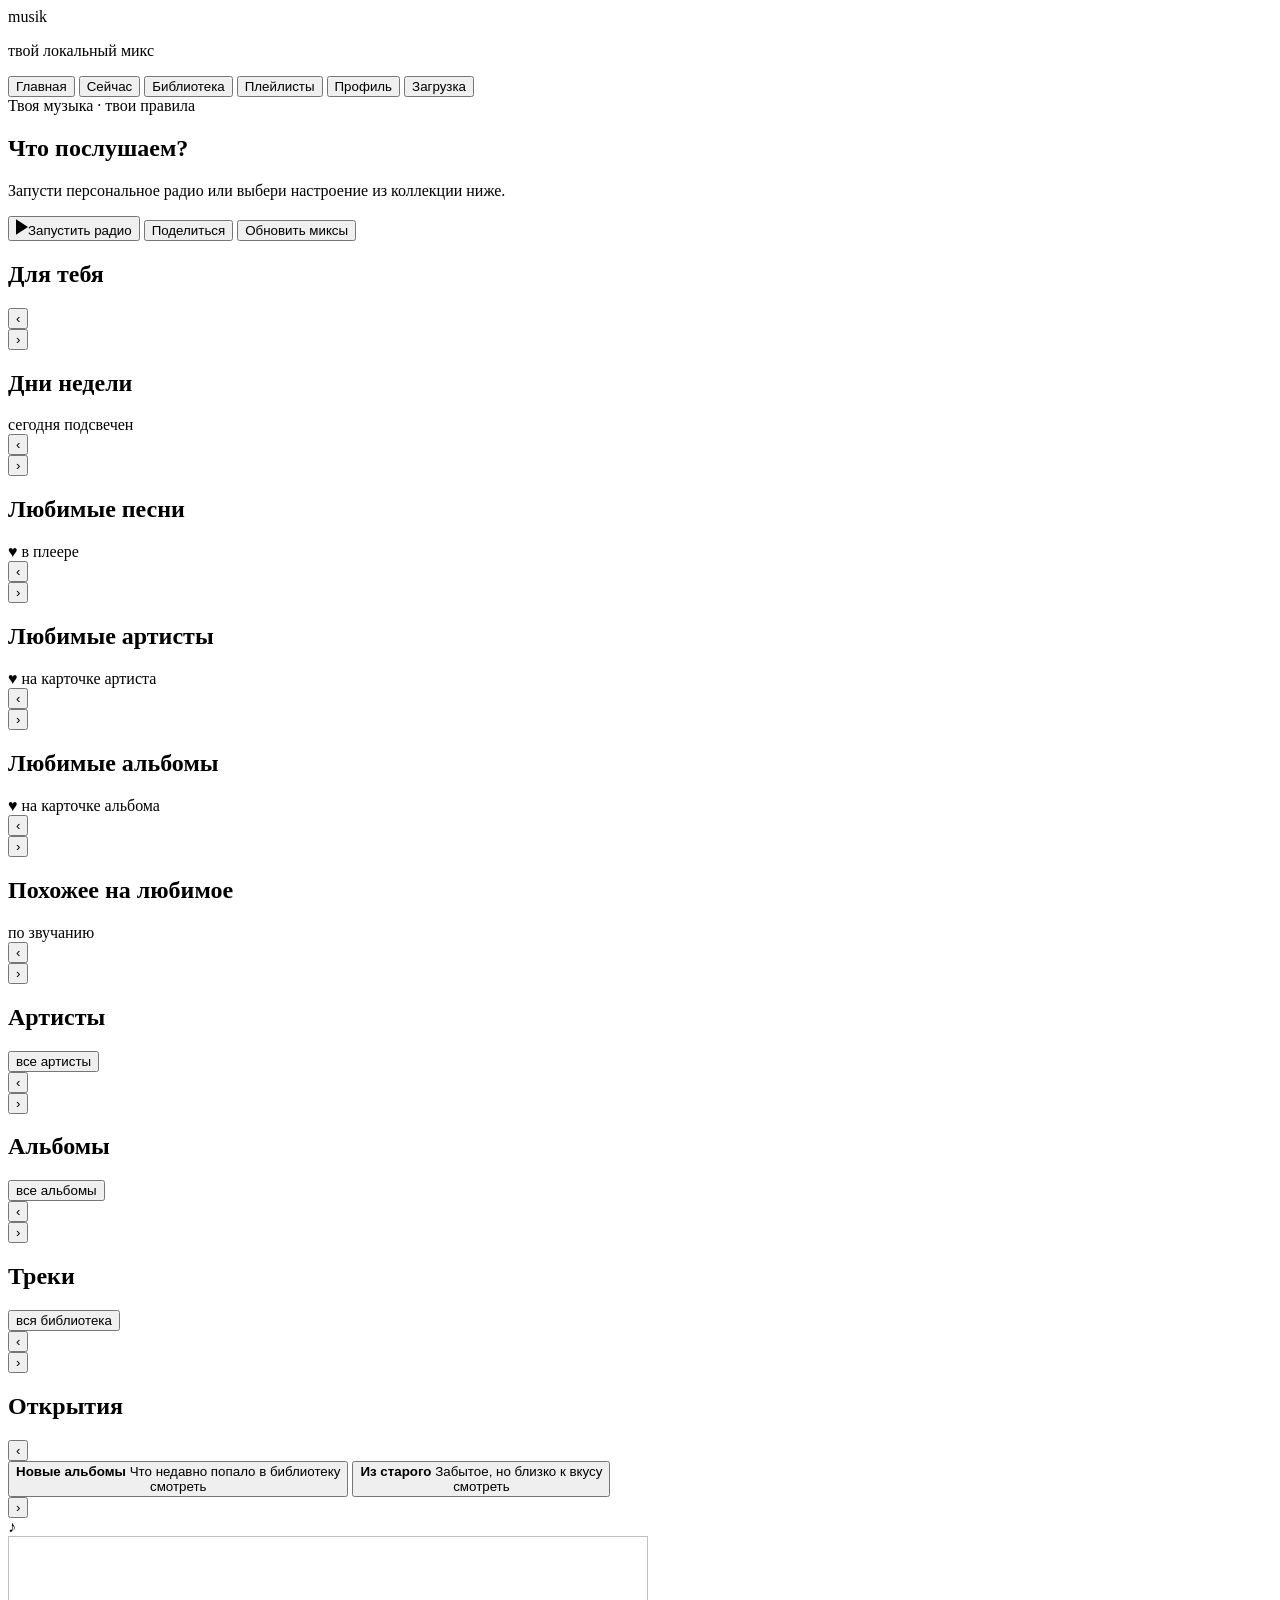
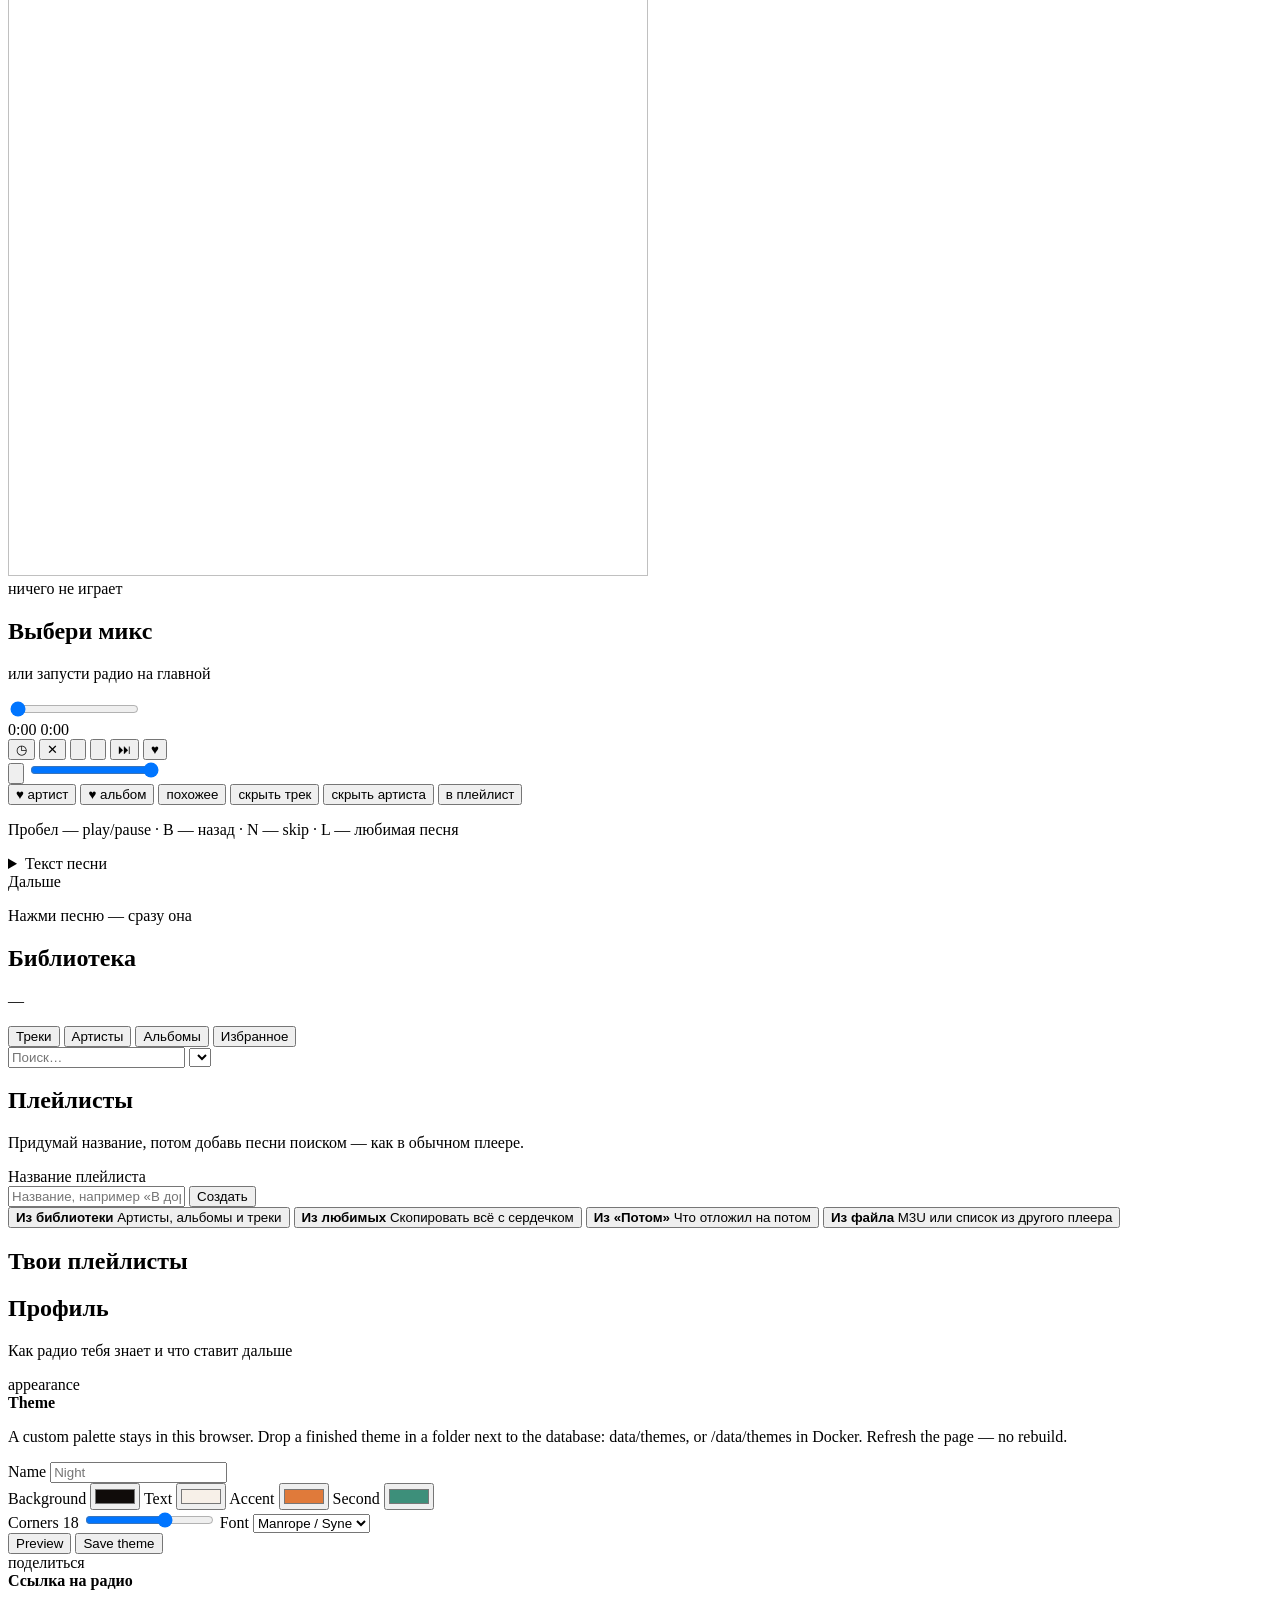
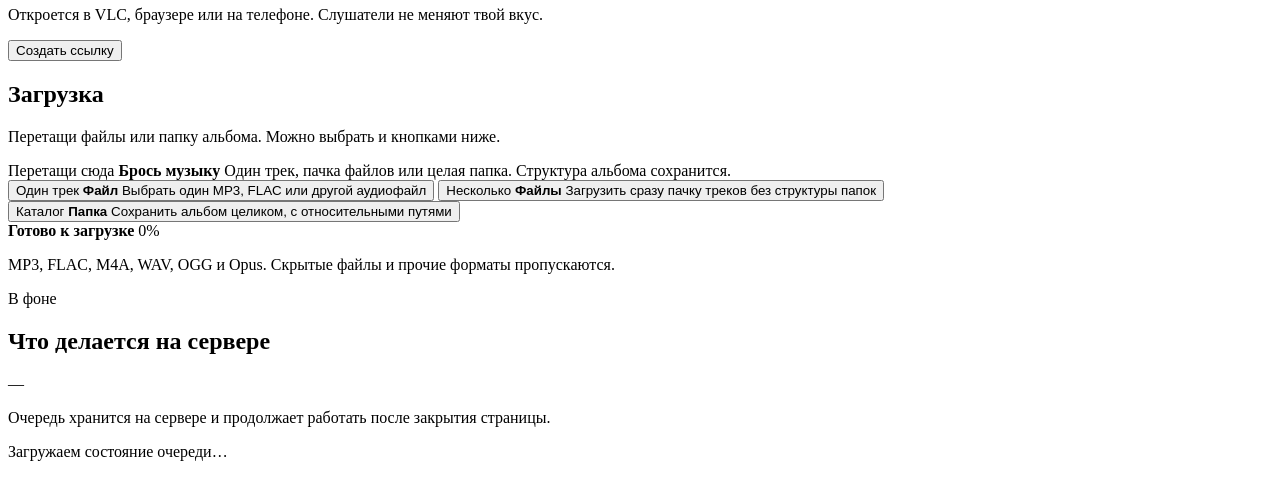
==== commit 8fdaff8b: "Keep the radio going past FLACs the browser cannot open Some rips put an ID3v2 tag in front of the F" ====
--- a/player/internal/static/index.html
+++ b/player/internal/static/index.html
@@ -31,15 +31,10 @@
     })();
   </script>
   <link rel="manifest" href="/manifest.webmanifest" />
-  <link rel="icon" type="image/png" sizes="32x32" href="/icons/favicon-32.png" />
-  <link rel="apple-touch-icon" href="/icons/apple-touch-icon.png" />
-  <meta name="apple-mobile-web-app-capable" content="yes" />
-  <meta name="apple-mobile-web-app-status-bar-style" content="black-translucent" />
-  <meta name="apple-mobile-web-app-title" content="musik" />
   <title>musik</title>
   <link rel="stylesheet" href="/fonts.css" />
   <link rel="stylesheet" href="/themes/base.css" />
-  <link rel="stylesheet" href="/style.css?v=retro24" />
+  <link rel="stylesheet" href="/style.css" />
   <script>
     (function () {
       try {
@@ -54,7 +49,7 @@
 <body>
   <div id="login-gate" class="login-gate" hidden>
     <form id="login-form" class="login-card" autocomplete="current-password">
-      <div class="brand"><img class="brand-logo" src="/icons/logo.png" alt="" width="34" height="34" decoding="async" />musik</div>
+      <div class="brand">musik</div>
       <p class="tagline">Введи пароль, чтобы открыть библиотеку</p>
       <label class="sr-only" for="login-password">Пароль</label>
       <input id="login-password" type="password" name="password" placeholder="Пароль" required autofocus />
@@ -66,7 +61,7 @@
   <div class="shell" id="app-shell">
     <header class="top">
       <div class="brand-block">
-        <div class="brand"><img class="brand-logo" src="/icons/logo.png" alt="" width="34" height="34" decoding="async" />musik</div>
+        <div class="brand">musik</div>
         <p class="tagline" id="maturity">твой локальный микс</p>
       </div>
       <nav class="tabs" aria-label="Разделы">
@@ -263,10 +258,11 @@
 
             <div class="transport">
               <div class="transport-btns">
+                <button type="button" class="icon-btn" id="btn-later" title="В «Потом»">◷</button>
                 <button type="button" class="icon-btn" id="btn-dislike" title="Dislike">✕</button>
                 <button type="button" class="icon-btn" id="btn-back" title="Назад"><svg class="glyph" viewBox="0 0 24 24" aria-hidden="true"><path fill="currentColor" d="M5.6 5.2h2.2v13.6H5.6zm11.6.3v13.6L8.4 12z"/></svg></button>
                 <button type="button" class="icon-btn play-btn" id="btn-play" title="Play/Pause"><svg class="glyph" viewBox="0 0 24 24" aria-hidden="true"><path fill="currentColor" d="M8.75 5.5v13l10-6.5z"/></svg></button>
-                <button type="button" class="icon-btn" id="btn-skip" title="Skip"><svg class="glyph" viewBox="0 0 24 24" aria-hidden="true"><path fill="currentColor" d="M16.2 5.2h2.2v13.6h-2.2zM6.8 5.5v13.6L15.6 12z"/></svg></button>
+                <button type="button" class="icon-btn primary-icon" id="btn-skip" title="Skip">⏭</button>
                 <button type="button" class="icon-btn" id="btn-like" title="Любимая песня">♥</button>
               </div>
               <div class="volume-row">
@@ -275,7 +271,6 @@
               </div>
             </div>
             <div class="fav-extra">
-              <button type="button" class="chip queue-open" id="btn-queue-open" hidden>Дальше в радио</button>
               <button type="button" class="chip" id="btn-fav-artist">♥ артист</button>
               <button type="button" class="chip" id="btn-fav-album">♥ альбом</button>
               <button type="button" class="chip" id="btn-similar-now">похожее</button>
@@ -315,21 +310,6 @@
         <div class="lib-tools">
           <input id="lib-filter" type="search" placeholder="Поиск…" autocomplete="off" />
           <select id="lib-sort" aria-label="Сортировка"></select>
-        </div>
-        <div id="lib-artist-head" class="lib-artist-head" hidden>
-          <button type="button" class="text-link" id="lib-artist-back">← все артисты</button>
-          <div class="lib-artist-title">
-            <div class="lib-artist-photo" id="lib-artist-photo" hidden></div>
-            <div>
-              <h2 id="lib-artist-name"></h2>
-              <p class="sub" id="lib-artist-meta"></p>
-            </div>
-          </div>
-          <div class="lib-artist-actions">
-            <button type="button" class="tiny" id="lib-artist-play">▶ Слушать всё</button>
-            <button type="button" class="tiny" id="lib-artist-radio">Радио</button>
-            <button type="button" class="tiny" id="lib-artist-playlist">В плейлист</button>
-          </div>
         </div>
         <ul id="lib-list" class="track-list"></ul>
         <div id="lib-grid" class="lib-grid" hidden></div>
@@ -374,7 +354,6 @@
       <section id="view-profile" class="view">
         <h1 class="page-title">Профиль</h1>
         <p class="sub">Как радио тебя знает и что ставит дальше</p>
-        <div id="settings-box" class="panel settings-panel"></div>
         <div class="panel theme-panel" id="theme-box">
           <div class="panel-kicker">appearance</div>
           <strong>Theme</strong>
@@ -487,38 +466,9 @@
       </button>
       <button type="button" class="icon-btn sm" id="mini-back" title="Назад"><svg class="glyph" viewBox="0 0 24 24" aria-hidden="true"><path fill="currentColor" d="M5.6 5.2h2.2v13.6H5.6zm11.6.3v13.6L8.4 12z"/></svg></button>
       <button type="button" class="icon-btn sm" id="mini-play" title="Play/Pause"><svg class="glyph" viewBox="0 0 24 24" aria-hidden="true"><path fill="currentColor" d="M8.75 5.5v13l10-6.5z"/></svg></button>
-      <button type="button" class="icon-btn sm" id="mini-skip" title="Skip"><svg class="glyph" viewBox="0 0 24 24" aria-hidden="true"><path fill="currentColor" d="M16.2 5.2h2.2v13.6h-2.2zM6.8 5.5v13.6L15.6 12z"/></svg></button>
+      <button type="button" class="icon-btn sm" id="mini-skip" title="Skip">⏭</button>
       <label class="mini-volume"><input class="slider" id="mini-volume" type="range" min="0" max="1" step="0.01" value="1" aria-label="Громкость"></label>
     </footer>
-
-    <nav class="mobile-nav" id="mobile-nav" aria-label="Разделы">
-      <button type="button" class="tab active" data-view="home" aria-label="Главная">
-        <svg class="mnav-icon" viewBox="0 0 24 24" fill="none" stroke="currentColor" stroke-width="1.8" stroke-linecap="round" stroke-linejoin="round" aria-hidden="true"><path d="M3 11 12 3l9 8"/><path d="M5 9.5V21h5v-6h4v6h5V9.5"/></svg>
-        <span>Главная</span>
-      </button>
-      <button type="button" class="tab" data-view="player" aria-label="Сейчас играет">
-        <svg class="mnav-icon" viewBox="0 0 24 24" fill="none" stroke="currentColor" stroke-width="1.8" stroke-linecap="round" stroke-linejoin="round" aria-hidden="true"><circle cx="12" cy="12" r="9"/><path d="M10 8.5v7l6-3.5z" fill="currentColor" stroke="none"/></svg>
-        <span>Сейчас</span>
-      </button>
-      <button type="button" class="tab" data-view="library" aria-label="Библиотека">
-        <svg class="mnav-icon" viewBox="0 0 24 24" fill="none" stroke="currentColor" stroke-width="1.8" stroke-linecap="round" stroke-linejoin="round" aria-hidden="true"><path d="M9 18V5l10-2v13"/><circle cx="6.5" cy="18" r="2.5"/><circle cx="16.5" cy="16" r="2.5"/></svg>
-        <span>Библиотека</span>
-      </button>
-      <button type="button" class="tab" data-view="collections" aria-label="Плейлисты">
-        <svg class="mnav-icon" viewBox="0 0 24 24" fill="none" stroke="currentColor" stroke-width="1.8" stroke-linecap="round" stroke-linejoin="round" aria-hidden="true"><path d="M4 6h16M4 11h16M4 16h10M4 20h10"/></svg>
-        <span>Плейлисты</span>
-      </button>
-    </nav>
-  </div>
-
-  <div id="queue-modal" class="queue-modal" hidden>
-    <div class="queue-modal-card" role="dialog" aria-labelledby="queue-modal-title">
-      <div class="queue-modal-head">
-        <strong id="queue-modal-title">Дальше в радио</strong>
-        <button type="button" class="icon-btn sm" id="btn-queue-close" aria-label="Закрыть">✕</button>
-      </div>
-      <ol id="queue-modal-list" class="playlist"></ol>
-    </div>
   </div>
 
   <div id="pl-picker" class="pl-picker" hidden>
@@ -531,6 +481,6 @@
     </div>
   </div>
   <div id="toast" class="toast" hidden></div>
-  <script src="/app.js?v=retro25"></script>
+  <script src="/app.js?v=retro5"></script>
 </body>
 </html>
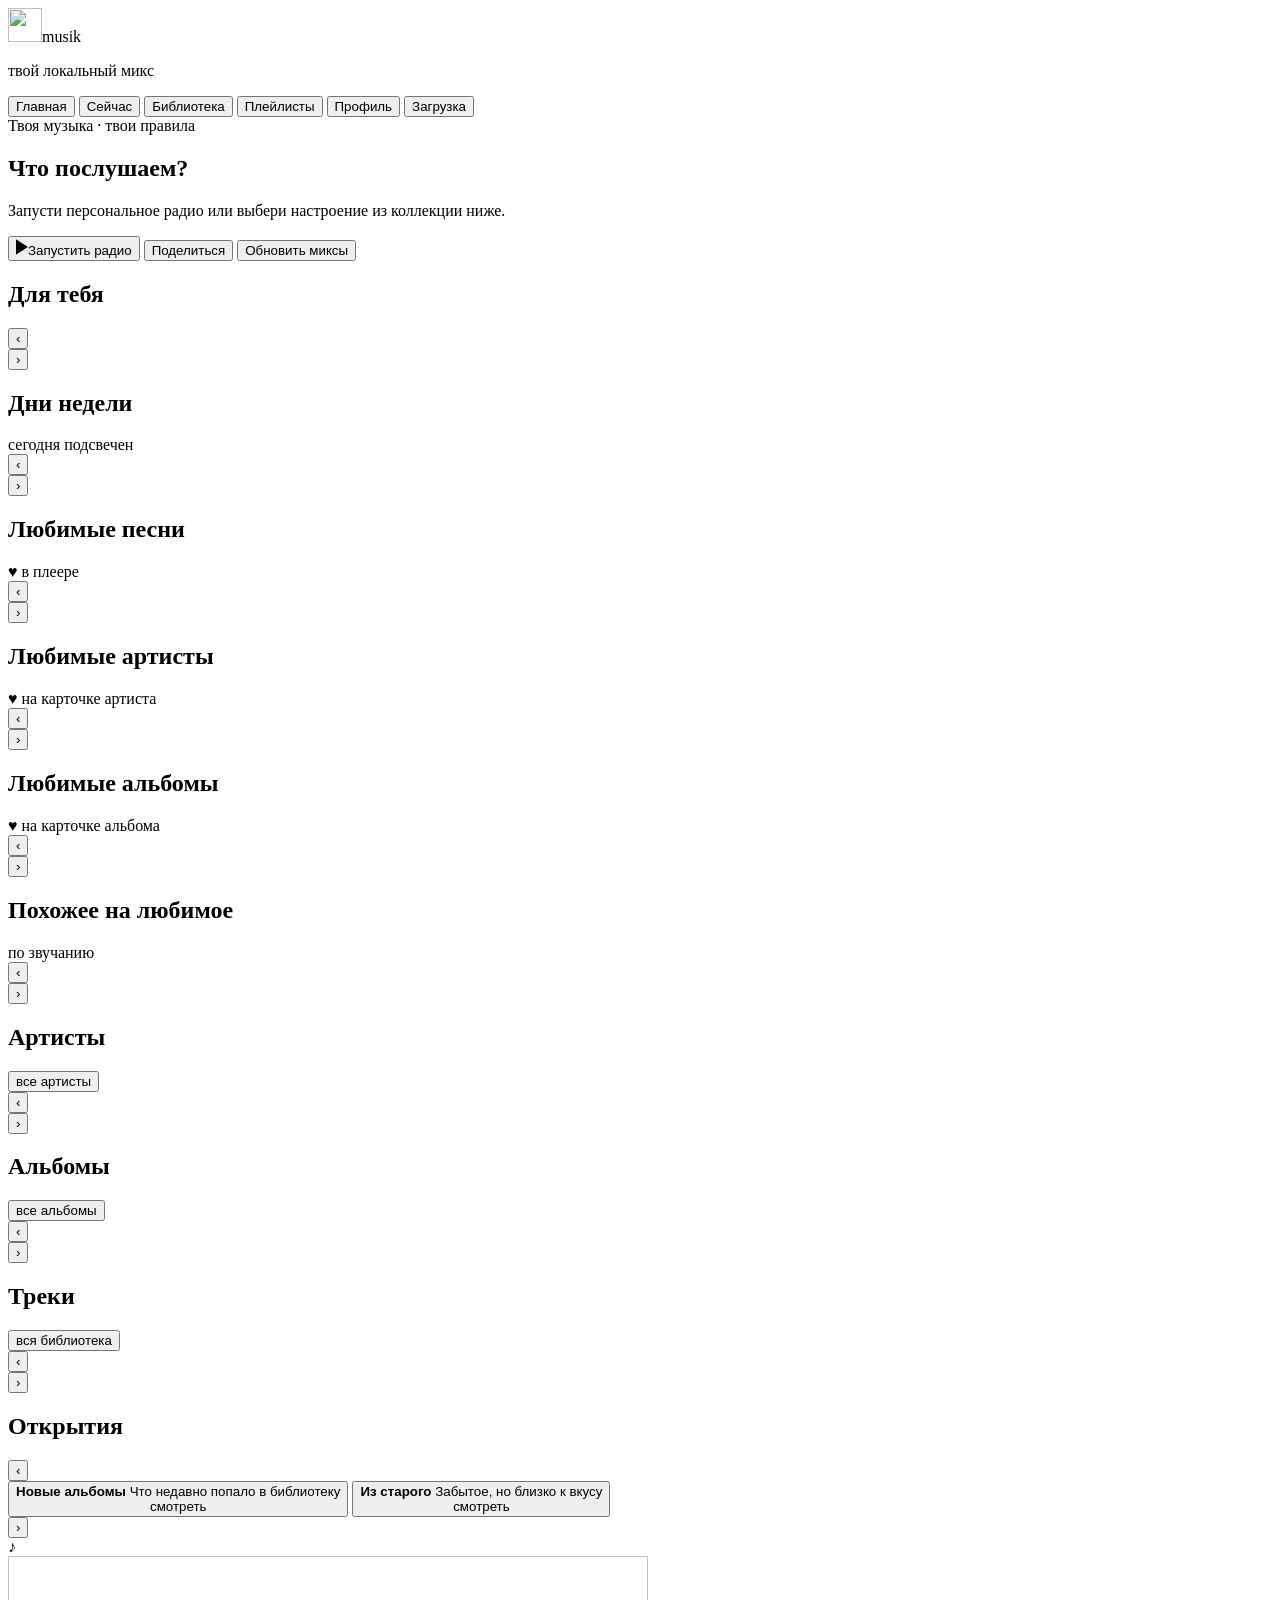
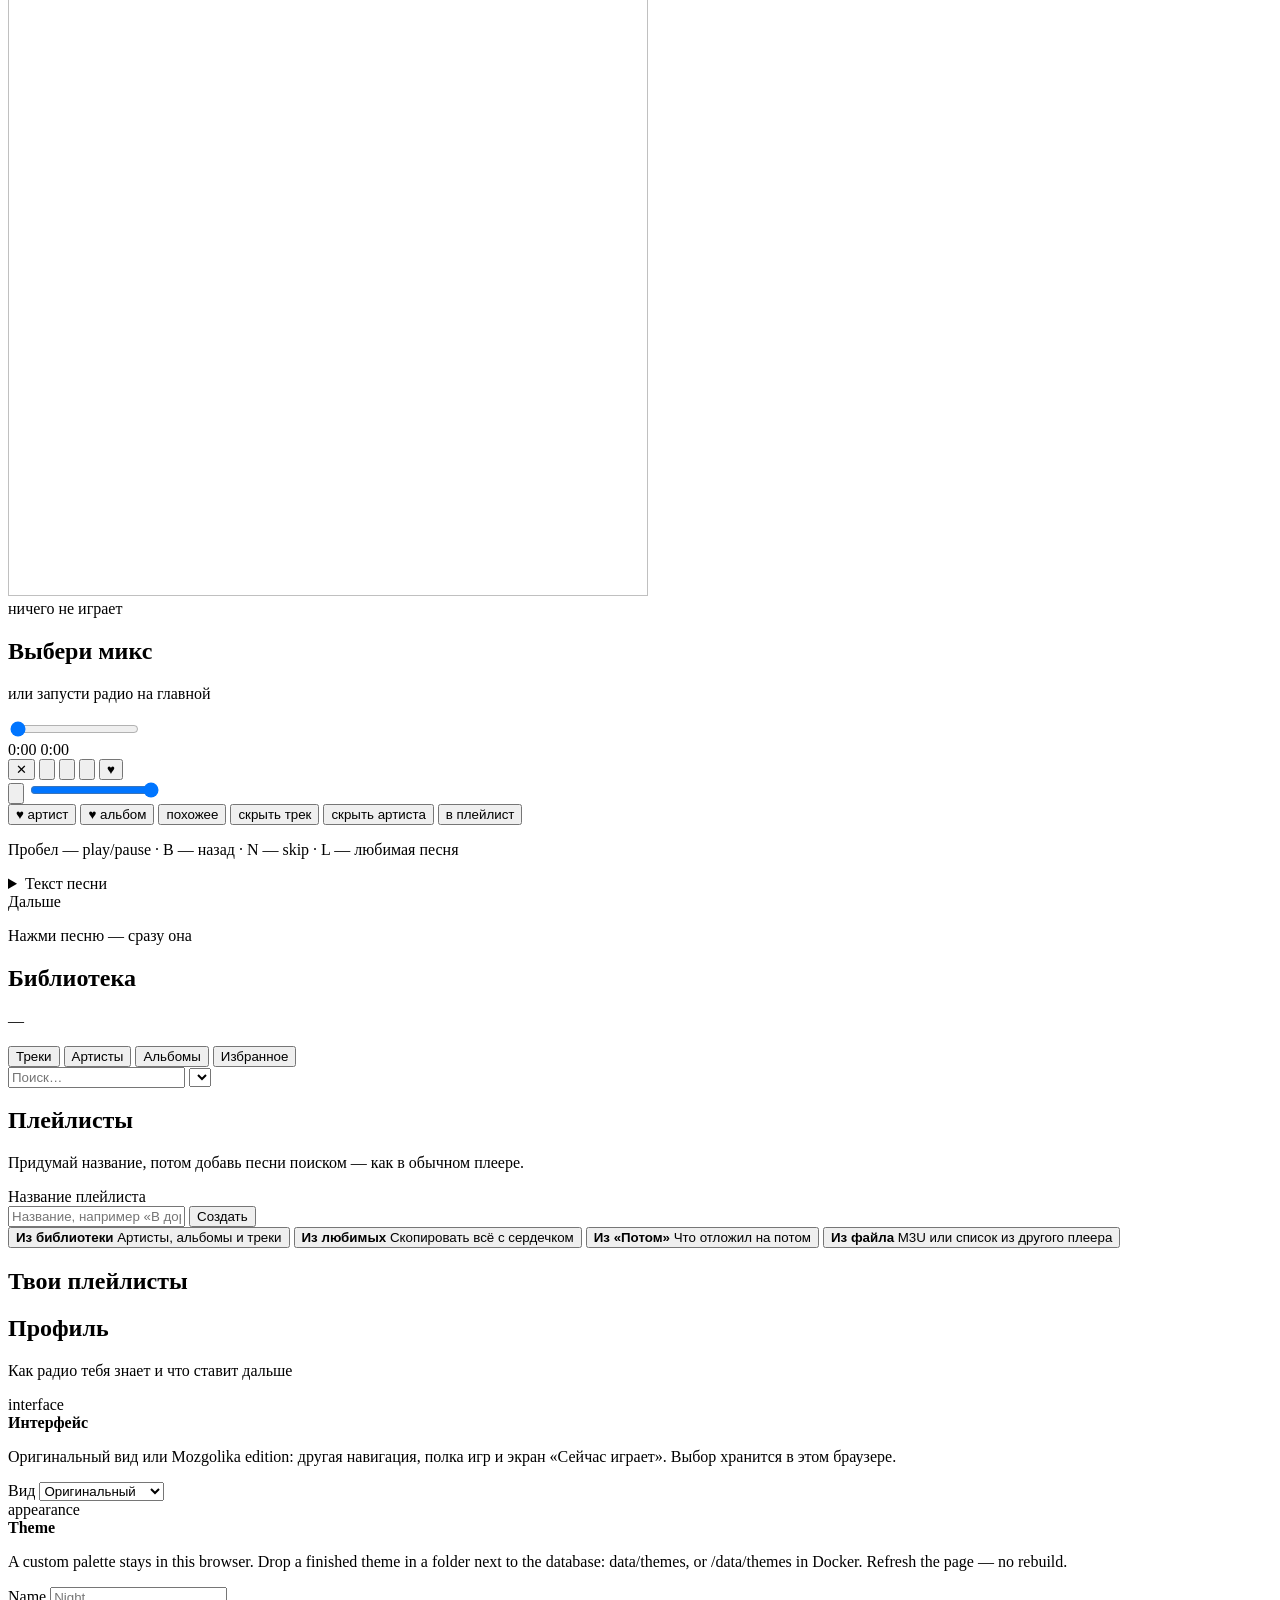
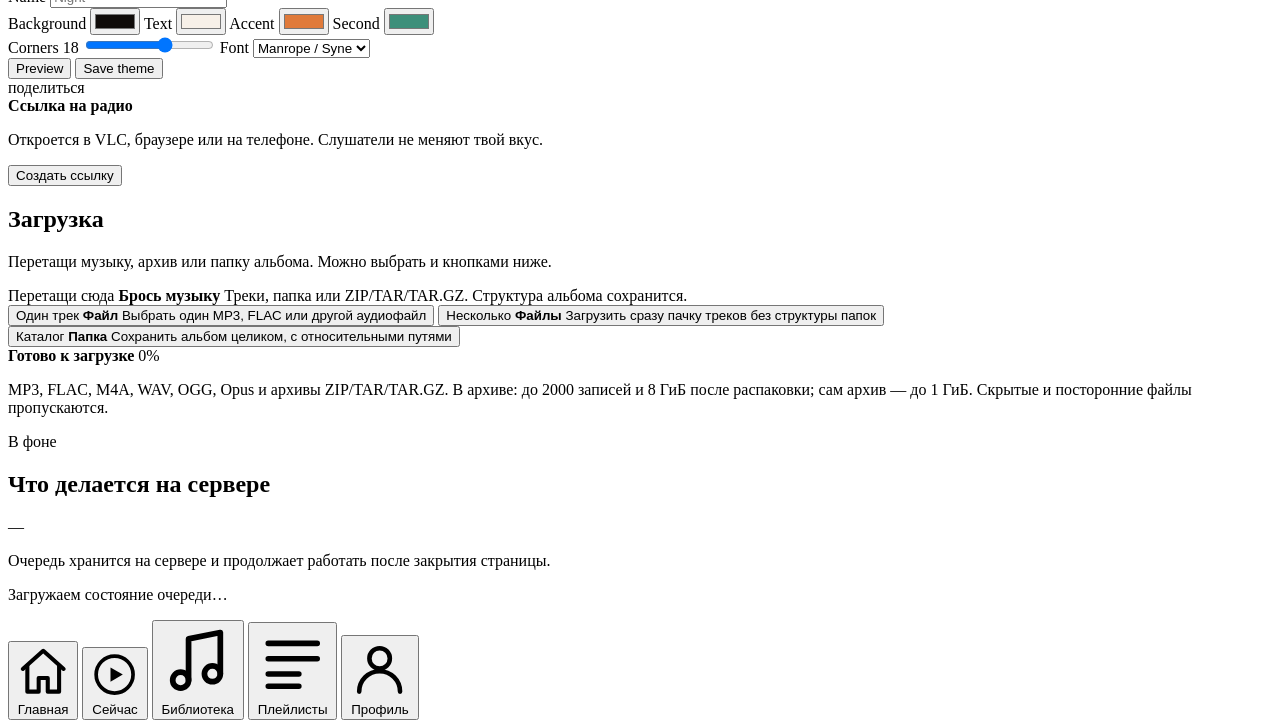
==== commit ae7e6e63: "Add PostgreSQL and invite-gated accounts to both web editions Preserve SQLite migration history thro" ====
--- a/player/internal/static/index.html
+++ b/player/internal/static/index.html
@@ -31,10 +31,15 @@
     })();
   </script>
   <link rel="manifest" href="/manifest.webmanifest" />
+  <link rel="icon" type="image/png" sizes="32x32" href="/icons/favicon-32.png" />
+  <link rel="apple-touch-icon" href="/icons/apple-touch-icon.png" />
+  <meta name="apple-mobile-web-app-capable" content="yes" />
+  <meta name="apple-mobile-web-app-status-bar-style" content="black-translucent" />
+  <meta name="apple-mobile-web-app-title" content="musik" />
   <title>musik</title>
   <link rel="stylesheet" href="/fonts.css" />
   <link rel="stylesheet" href="/themes/base.css" />
-  <link rel="stylesheet" href="/style.css" />
+  <link rel="stylesheet" href="/style.css?v=074a1eed6f" />
   <script>
     (function () {
       try {
@@ -49,11 +54,14 @@
 <body>
   <div id="login-gate" class="login-gate" hidden>
     <form id="login-form" class="login-card" autocomplete="current-password">
-      <div class="brand">musik</div>
-      <p class="tagline">Введи пароль, чтобы открыть библиотеку</p>
+      <div class="brand"><img class="brand-logo" src="/icons/logo.png" alt="" width="34" height="34" decoding="async" />musik</div>
+      <p class="tagline" id="login-tagline">Введи пароль, чтобы открыть библиотеку</p>
+      <label class="sr-only" for="login-username">Имя</label>
+      <input id="login-username" type="text" name="username" placeholder="Имя" autocomplete="username" autocapitalize="none" hidden />
       <label class="sr-only" for="login-password">Пароль</label>
       <input id="login-password" type="password" name="password" placeholder="Пароль" required autofocus />
       <button type="submit" class="btn primary" id="login-submit">Войти</button>
+      <a class="btn primary" id="oidc-login" href="/api/auth/oidc/default/start" hidden>Войти через аккаунт</a>
       <p class="login-error" id="login-error" hidden></p>
     </form>
   </div>
@@ -61,7 +69,7 @@
   <div class="shell" id="app-shell">
     <header class="top">
       <div class="brand-block">
-        <div class="brand">musik</div>
+        <div class="brand"><img class="brand-logo" src="/icons/logo.png" alt="" width="34" height="34" decoding="async" />musik</div>
         <p class="tagline" id="maturity">твой локальный микс</p>
       </div>
       <nav class="tabs" aria-label="Разделы">
@@ -71,6 +79,7 @@
         <button type="button" class="tab" data-view="collections">Плейлисты</button>
         <button type="button" class="tab" data-view="profile">Профиль</button>
         <button type="button" class="tab" data-view="upload">Загрузка</button>
+        <select id="profile-switch" data-profile-switch aria-label="Активный профиль" hidden></select>
         <button type="button" class="tab logout-tab" id="btn-logout" title="Выйти из аккаунта" hidden>Выйти</button>
       </nav>
     </header>
@@ -258,11 +267,10 @@
 
             <div class="transport">
               <div class="transport-btns">
-                <button type="button" class="icon-btn" id="btn-later" title="В «Потом»">◷</button>
                 <button type="button" class="icon-btn" id="btn-dislike" title="Dislike">✕</button>
                 <button type="button" class="icon-btn" id="btn-back" title="Назад"><svg class="glyph" viewBox="0 0 24 24" aria-hidden="true"><path fill="currentColor" d="M5.6 5.2h2.2v13.6H5.6zm11.6.3v13.6L8.4 12z"/></svg></button>
                 <button type="button" class="icon-btn play-btn" id="btn-play" title="Play/Pause"><svg class="glyph" viewBox="0 0 24 24" aria-hidden="true"><path fill="currentColor" d="M8.75 5.5v13l10-6.5z"/></svg></button>
-                <button type="button" class="icon-btn primary-icon" id="btn-skip" title="Skip">⏭</button>
+                <button type="button" class="icon-btn" id="btn-skip" title="Skip"><svg class="glyph" viewBox="0 0 24 24" aria-hidden="true"><path fill="currentColor" d="M16.2 5.2h2.2v13.6h-2.2zM6.8 5.5v13.6L15.6 12z"/></svg></button>
                 <button type="button" class="icon-btn" id="btn-like" title="Любимая песня">♥</button>
               </div>
               <div class="volume-row">
@@ -271,6 +279,7 @@
               </div>
             </div>
             <div class="fav-extra">
+              <button type="button" class="chip queue-open" id="btn-queue-open" hidden>Дальше в радио</button>
               <button type="button" class="chip" id="btn-fav-artist">♥ артист</button>
               <button type="button" class="chip" id="btn-fav-album">♥ альбом</button>
               <button type="button" class="chip" id="btn-similar-now">похожее</button>
@@ -310,6 +319,21 @@
         <div class="lib-tools">
           <input id="lib-filter" type="search" placeholder="Поиск…" autocomplete="off" />
           <select id="lib-sort" aria-label="Сортировка"></select>
+        </div>
+        <div id="lib-artist-head" class="lib-artist-head" hidden>
+          <button type="button" class="text-link" id="lib-artist-back">← все артисты</button>
+          <div class="lib-artist-title">
+            <div class="lib-artist-photo" id="lib-artist-photo" hidden></div>
+            <div>
+              <h2 id="lib-artist-name"></h2>
+              <p class="sub" id="lib-artist-meta"></p>
+            </div>
+          </div>
+          <div class="lib-artist-actions">
+            <button type="button" class="tiny" id="lib-artist-play">▶ Слушать всё</button>
+            <button type="button" class="tiny" id="lib-artist-radio">Радио</button>
+            <button type="button" class="tiny" id="lib-artist-playlist">В плейлист</button>
+          </div>
         </div>
         <ul id="lib-list" class="track-list"></ul>
         <div id="lib-grid" class="lib-grid" hidden></div>
@@ -354,6 +378,75 @@
       <section id="view-profile" class="view">
         <h1 class="page-title">Профиль</h1>
         <p class="sub">Как радио тебя знает и что ставит дальше</p>
+        <div class="panel" id="account-box" hidden>
+          <h2 id="account-display">Аккаунт</h2>
+          <label class="profile-switch-mobile">Активный профиль
+            <select id="profile-switch-mobile" data-profile-switch aria-label="Активный профиль"></select>
+          </label>
+          <p class="sub">У каждого профиля свои история, любимые треки, плейлисты и настройки радио.</p>
+          <button class="btn" type="button" id="oidc-link">Подключить ещё один OIDC-вход</button>
+          <form id="password-form" hidden>
+            <label>Текущий пароль <input id="password-current" type="password" autocomplete="current-password" required /></label>
+            <label>Новый пароль <input id="password-new" type="password" autocomplete="new-password" minlength="8" required /></label>
+            <button class="btn" type="submit">Сменить пароль</button>
+          </form>
+          <form id="profile-create-form">
+            <label>Новый профиль <input id="profile-new-name" maxlength="128" required /></label>
+            <button class="btn" type="submit">Создать профиль</button>
+          </form>
+          <form id="profile-rename-form">
+            <label>Название активного профиля <input id="profile-active-name" maxlength="128" required /></label>
+            <button class="btn" type="submit">Переименовать</button>
+            <button class="btn" type="button" id="profile-delete">Удалить профиль</button>
+          </form>
+          <section class="device-token-section" aria-labelledby="device-token-title">
+            <h2 id="device-token-title">Устройства и токены</h2>
+            <p class="sub">Токен действует 180 дней и привязан к выбранному профилю. Скопируй его в существующее поле токена мобильного приложения.</p>
+            <form id="device-token-form">
+              <label>Имя устройства <input id="device-token-name" maxlength="128" autocomplete="off" placeholder="Телефон" required /></label>
+              <label>Профиль <select id="device-token-profile" required></select></label>
+              <button class="btn" type="submit">Создать токен</button>
+            </form>
+            <div class="device-token-secret" id="device-token-created" hidden>
+              <strong>Скопируй токен сейчас</strong>
+              <p class="sub">Полный секрет больше не будет показан. Сохрани его в настройках мобильного приложения или отсканируй QR в приложении.</p>
+              <input id="device-token-secret" type="text" readonly autocomplete="off" spellcheck="false" aria-label="Новый секрет устройства" />
+              <div class="device-token-qr" id="device-token-qr" hidden></div>
+              <div class="device-token-actions">
+                <button class="btn" type="button" id="device-token-copy">Скопировать</button>
+                <button class="btn" type="button" id="device-token-dismiss">Готово</button>
+              </div>
+            </div>
+            <div id="device-token-list" class="admin-list" aria-live="polite"></div>
+          </section>
+        </div>
+        <div class="panel" id="invitation-box" hidden>
+          <h2>Пригласить пользователя</h2>
+          <form id="invitation-form">
+            <label>Email (необязательно) <input id="invitation-email" type="email" maxlength="254" /></label>
+            <label>Срок в часах <input id="invitation-hours" type="number" min="1" max="168" value="24" required /></label>
+            <button class="btn" type="submit">Создать приглашение</button>
+          </form>
+          <label id="invitation-result" hidden>Передайте эту ссылку пользователю. Она действует один раз.
+            <input id="invitation-url" type="text" readonly />
+          </label>
+          <h3>Пользователи</h3>
+          <div id="admin-users" class="admin-list" aria-live="polite"></div>
+          <h3>Приглашения</h3>
+          <div id="admin-invitations" class="admin-list" aria-live="polite"></div>
+        </div>
+        <div id="settings-box" class="panel settings-panel"></div>
+        <div class="panel" id="ui-box">
+          <div class="panel-kicker">interface</div>
+          <strong>Интерфейс</strong>
+          <p class="sub">Оригинальный вид или Mozgolika edition: другая навигация, полка игр и экран «Сейчас играет». Выбор хранится в этом браузере.</p>
+          <label>Вид
+            <select id="ui-choice">
+              <option value="original">Оригинальный</option>
+              <option value="mozgolika">Mozgolika edition</option>
+            </select>
+          </label>
+        </div>
         <div class="panel theme-panel" id="theme-box">
           <div class="panel-kicker">appearance</div>
           <strong>Theme</strong>
@@ -402,14 +495,14 @@
 
       <section id="view-upload" class="view">
         <h1 class="page-title">Загрузка</h1>
-        <p class="sub">Перетащи файлы или папку альбома. Можно выбрать и кнопками ниже.</p>
-        <input id="upload-file" type="file" accept=".mp3,.flac,.m4a,.wav,.ogg,.opus,audio/*" hidden />
-        <input id="upload-files" type="file" accept=".mp3,.flac,.m4a,.wav,.ogg,.opus,audio/*" multiple hidden />
-        <input id="upload-folder" type="file" accept=".mp3,.flac,.m4a,.wav,.ogg,.opus,audio/*" webkitdirectory directory multiple hidden />
+        <p class="sub">Перетащи музыку, архив или папку альбома. Можно выбрать и кнопками ниже.</p>
+        <input id="upload-file" type="file" accept=".mp3,.flac,.m4a,.wav,.ogg,.opus,.zip,.tar,.tar.gz,.tgz,audio/*" hidden />
+        <input id="upload-files" type="file" accept=".mp3,.flac,.m4a,.wav,.ogg,.opus,.zip,.tar,.tar.gz,.tgz,audio/*" multiple hidden />
+        <input id="upload-folder" type="file" accept=".mp3,.flac,.m4a,.wav,.ogg,.opus,.zip,.tar,.tar.gz,.tgz,audio/*" webkitdirectory directory multiple hidden />
         <div class="dropzone" id="upload-drop" tabindex="0">
           <span class="upload-card-kicker">Перетащи сюда</span>
           <strong>Брось музыку</strong>
-          <span>Один трек, пачка файлов или целая папка. Структура альбома сохранится.</span>
+          <span>Треки, папка или ZIP/TAR/TAR.GZ. Структура альбома сохранится.</span>
         </div>
         <div class="upload-grid">
           <button type="button" class="upload-card" id="btn-upload-file">
@@ -436,7 +529,7 @@
           <div class="op-track" role="progressbar" aria-valuemin="0" aria-valuemax="100" aria-valuenow="0" id="op-track">
             <div class="op-fill" id="op-fill"></div>
           </div>
-          <p class="op-detail" id="op-detail">MP3, FLAC, M4A, WAV, OGG и Opus. Скрытые файлы и прочие форматы пропускаются.</p>
+          <p class="op-detail" id="op-detail">MP3, FLAC, M4A, WAV, OGG, Opus и архивы ZIP/TAR/TAR.GZ. В архиве: до 2000 записей и 8 ГиБ после распаковки; сам архив — до 1 ГиБ. Скрытые и посторонние файлы пропускаются.</p>
         </div>
         <section class="jobs-panel" aria-labelledby="jobs-title">
           <div class="jobs-head">
@@ -466,9 +559,42 @@
       </button>
       <button type="button" class="icon-btn sm" id="mini-back" title="Назад"><svg class="glyph" viewBox="0 0 24 24" aria-hidden="true"><path fill="currentColor" d="M5.6 5.2h2.2v13.6H5.6zm11.6.3v13.6L8.4 12z"/></svg></button>
       <button type="button" class="icon-btn sm" id="mini-play" title="Play/Pause"><svg class="glyph" viewBox="0 0 24 24" aria-hidden="true"><path fill="currentColor" d="M8.75 5.5v13l10-6.5z"/></svg></button>
-      <button type="button" class="icon-btn sm" id="mini-skip" title="Skip">⏭</button>
+      <button type="button" class="icon-btn sm" id="mini-skip" title="Skip"><svg class="glyph" viewBox="0 0 24 24" aria-hidden="true"><path fill="currentColor" d="M16.2 5.2h2.2v13.6h-2.2zM6.8 5.5v13.6L15.6 12z"/></svg></button>
       <label class="mini-volume"><input class="slider" id="mini-volume" type="range" min="0" max="1" step="0.01" value="1" aria-label="Громкость"></label>
     </footer>
+
+    <nav class="mobile-nav" id="mobile-nav" aria-label="Разделы">
+      <button type="button" class="tab active" data-view="home" aria-label="Главная">
+        <svg class="mnav-icon" viewBox="0 0 24 24" fill="none" stroke="currentColor" stroke-width="1.8" stroke-linecap="round" stroke-linejoin="round" aria-hidden="true"><path d="M3 11 12 3l9 8"/><path d="M5 9.5V21h5v-6h4v6h5V9.5"/></svg>
+        <span>Главная</span>
+      </button>
+      <button type="button" class="tab" data-view="player" aria-label="Сейчас играет">
+        <svg class="mnav-icon" viewBox="0 0 24 24" fill="none" stroke="currentColor" stroke-width="1.8" stroke-linecap="round" stroke-linejoin="round" aria-hidden="true"><circle cx="12" cy="12" r="9"/><path d="M10 8.5v7l6-3.5z" fill="currentColor" stroke="none"/></svg>
+        <span>Сейчас</span>
+      </button>
+      <button type="button" class="tab" data-view="library" aria-label="Библиотека">
+        <svg class="mnav-icon" viewBox="0 0 24 24" fill="none" stroke="currentColor" stroke-width="1.8" stroke-linecap="round" stroke-linejoin="round" aria-hidden="true"><path d="M9 18V5l10-2v13"/><circle cx="6.5" cy="18" r="2.5"/><circle cx="16.5" cy="16" r="2.5"/></svg>
+        <span>Библиотека</span>
+      </button>
+      <button type="button" class="tab" data-view="collections" aria-label="Плейлисты">
+        <svg class="mnav-icon" viewBox="0 0 24 24" fill="none" stroke="currentColor" stroke-width="1.8" stroke-linecap="round" stroke-linejoin="round" aria-hidden="true"><path d="M4 6h16M4 11h16M4 16h10M4 20h10"/></svg>
+        <span>Плейлисты</span>
+      </button>
+      <button type="button" class="tab" data-view="profile" aria-label="Профиль">
+        <svg class="mnav-icon" viewBox="0 0 24 24" fill="none" stroke="currentColor" stroke-width="1.8" stroke-linecap="round" stroke-linejoin="round" aria-hidden="true"><circle cx="12" cy="8" r="4"/><path d="M4 21a8 8 0 0 1 16 0"/></svg>
+        <span>Профиль</span>
+      </button>
+    </nav>
+  </div>
+
+  <div id="queue-modal" class="queue-modal" hidden>
+    <div class="queue-modal-card" role="dialog" aria-labelledby="queue-modal-title">
+      <div class="queue-modal-head">
+        <strong id="queue-modal-title">Дальше в радио</strong>
+        <button type="button" class="icon-btn sm" id="btn-queue-close" aria-label="Закрыть">✕</button>
+      </div>
+      <ol id="queue-modal-list" class="playlist"></ol>
+    </div>
   </div>
 
   <div id="pl-picker" class="pl-picker" hidden>
@@ -481,6 +607,6 @@
     </div>
   </div>
   <div id="toast" class="toast" hidden></div>
-  <script src="/app.js?v=retro5"></script>
+  <script src="/app.js?v=34659857a2"></script>
 </body>
 </html>
